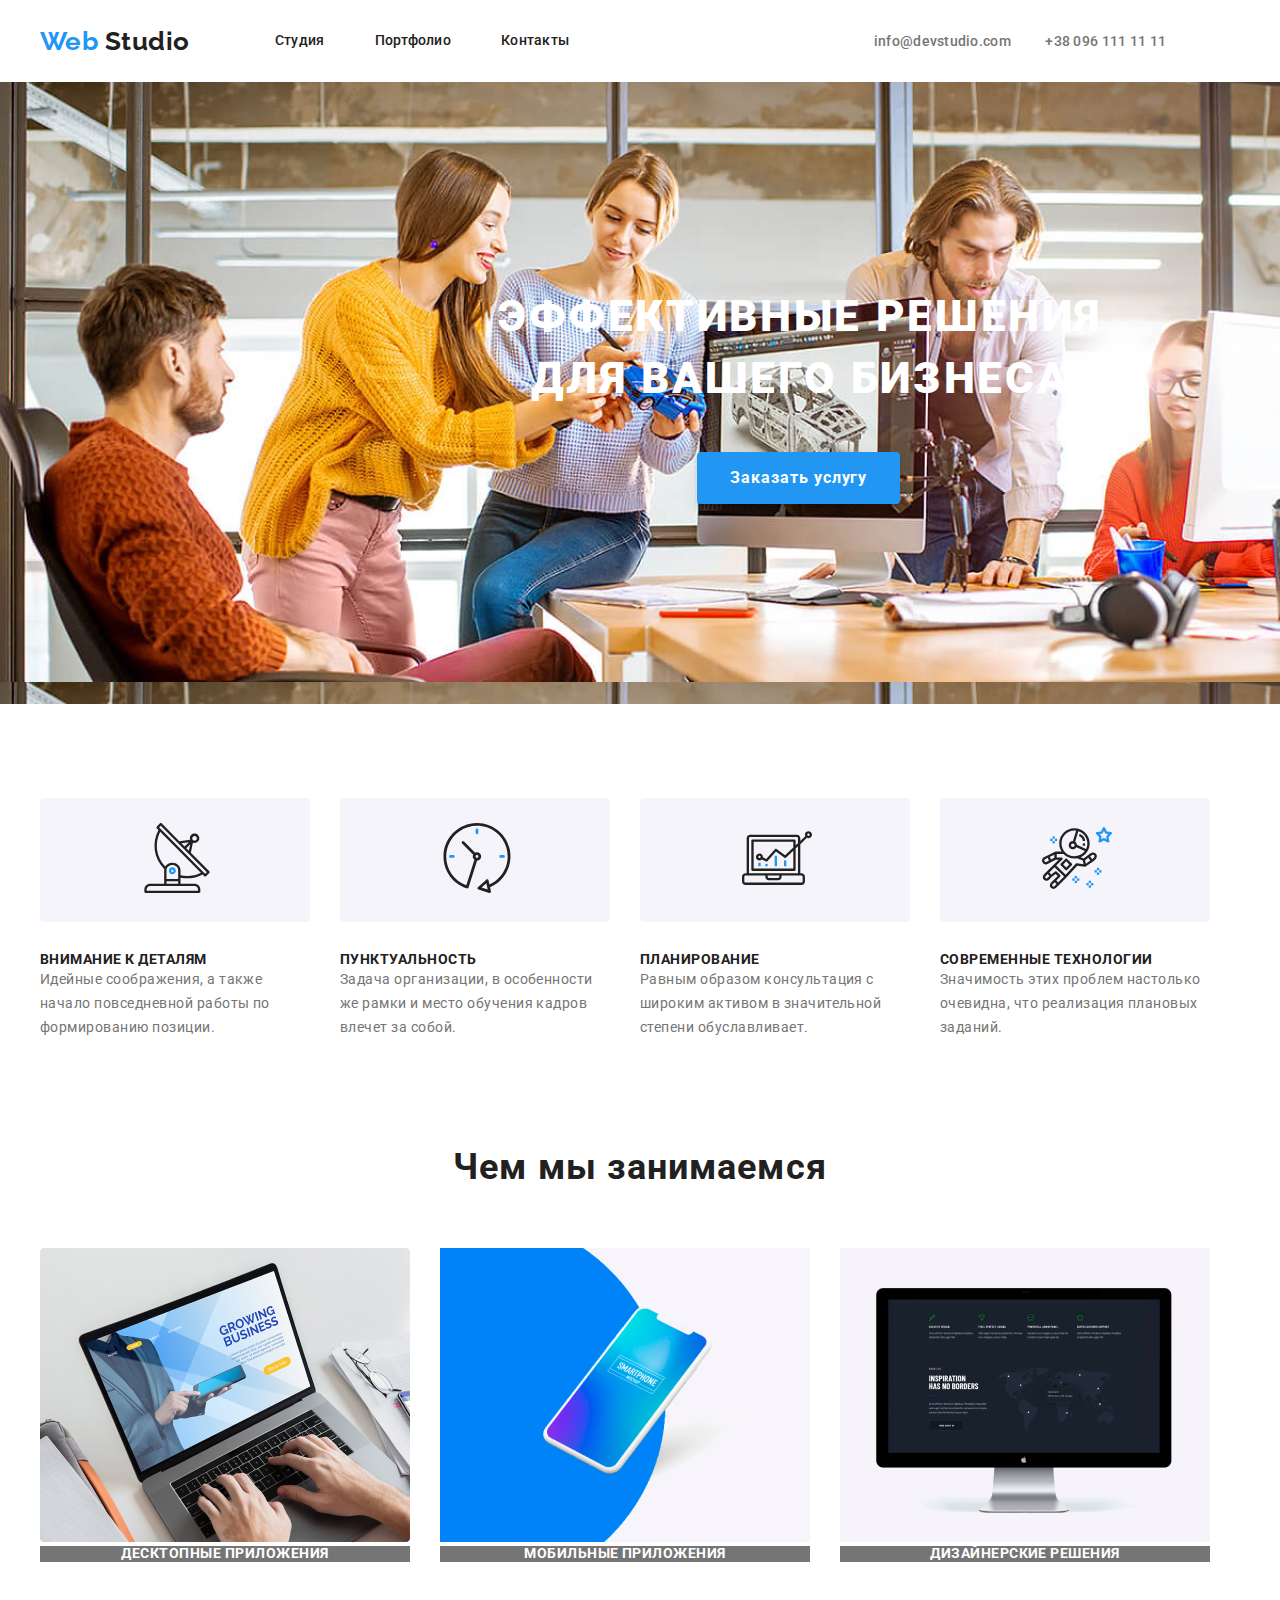
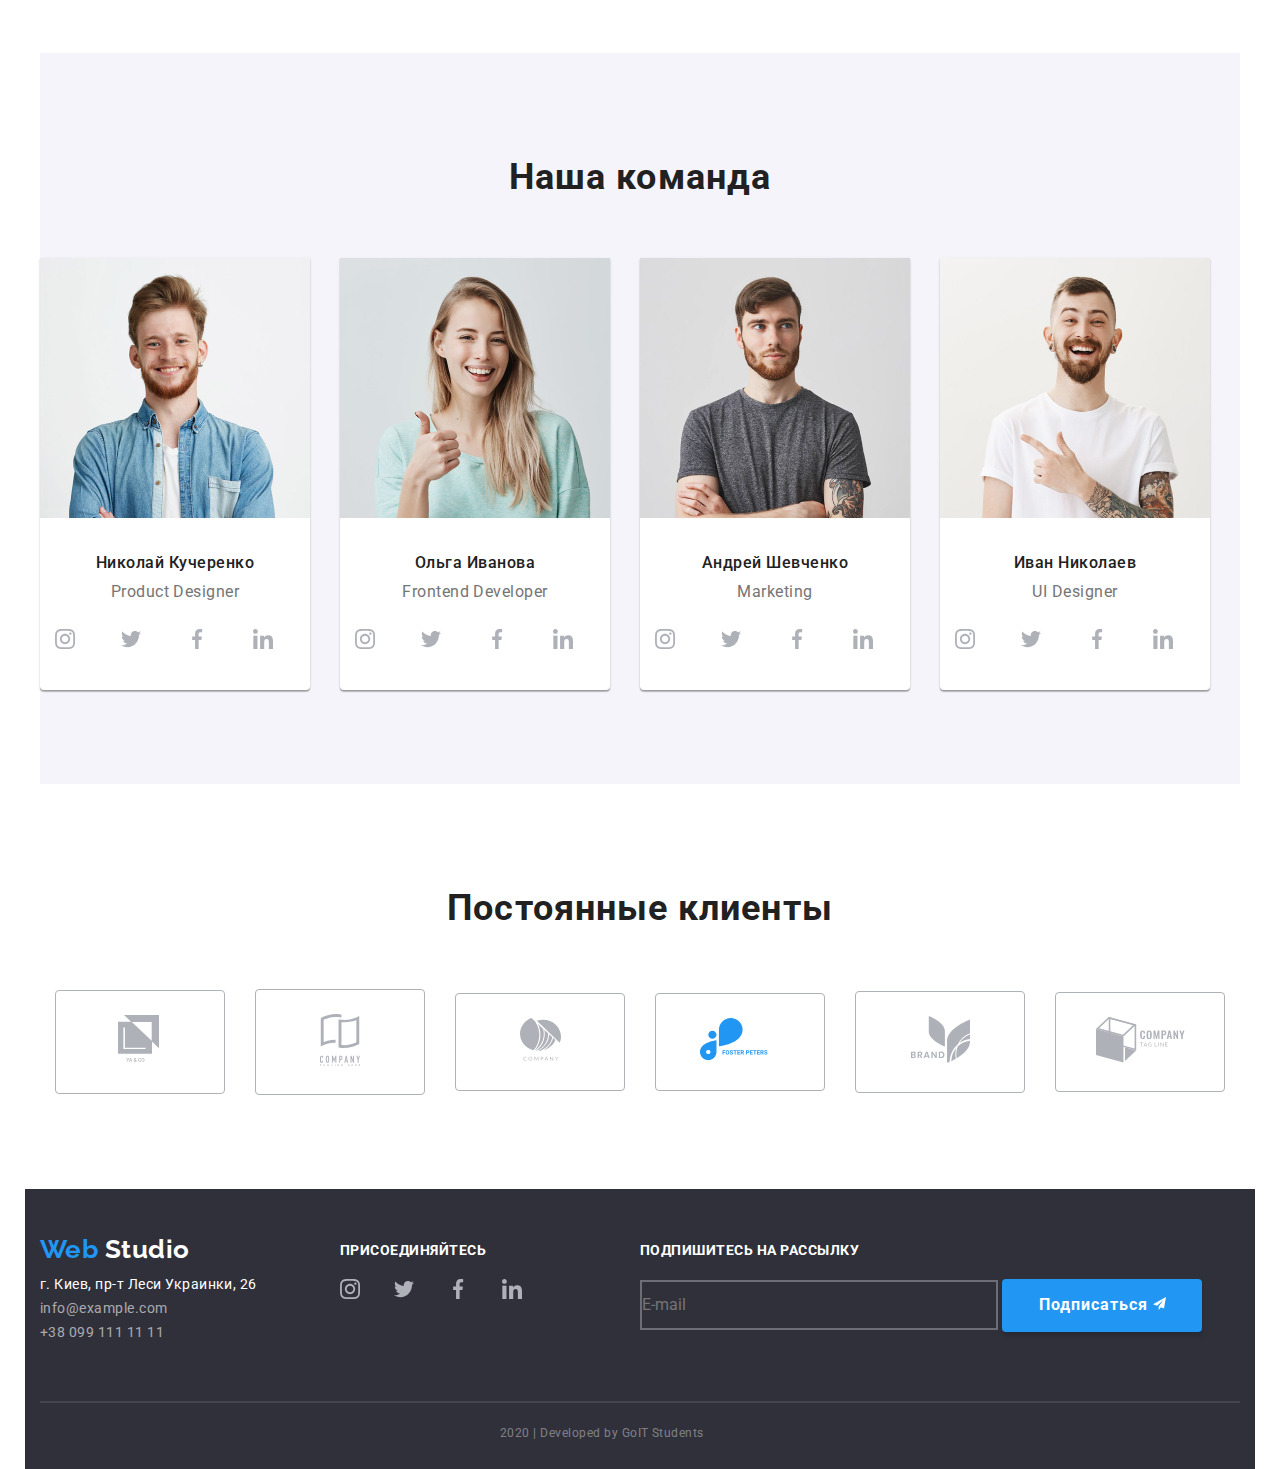
==== index.html @ 3d5de742 "Задає ширину та розміри блокам сторінки Портфоліо" ====
<!DOCTYPE html>
<html lang="en">
  <head>
    <meta charset="UTF-8" />
    <meta name="viewport" content="width=device-width, initial-scale=1.0" />
    <link
      href="https://fonts.googleapis.com/css2?family=Raleway:wght@700&family=Roboto:wght@400;500;700&display=swap"
      rel="stylesheet"
    />
    <link
      rel="stylesheet"
      href="https://cdnjs.cloudflare.com/ajax/libs/modern-normalize/0.6.0/modern-normalize.min.css"
    />
    <link rel="stylesheet" href="./css/style.css" />
    <title>Web Studio</title>
  </head>

  <body>
    <!-- header -->
    <header>
      <!-- nav-header -->
      <div class="container header-container">
        <nav class="header-nav">
          <!-- logo -->
          <a href="" class="logo"><span class="title">Web</span> Studio</a>

          <!-- nav-inner -->
          <ul class="nav-inner list-style">
            <li class="header-links">
              <a href="" class="header-link">Студия</a>
            </li>
            <li class="header-links">
              <a href="./portfolio.html" class="header-link">Портфолио</a>
            </li>
            <li class="header-links">
              <a href="" class="header-link">Контакты</a>
            </li>
          </ul>
        </nav>

        <!-- conntacts -->
        <span class="contacts-header">
          <a href="mailto:info@devstudio.com" class="contact-link"
            >info@devstudio.com</a
          >

          <a href="tel:380961111111" class="contact-link">+38 096 111 11 11</a>
        </span>
      </div>
    </header>

    <!-- main -->
    <main>
      <!-- hero section -->
      <section class="first-section">
        <div class="hero-section">
          <h1 class="hero-title">эффективные решения для вашего бизнеса</h1>
          <div class="hero-button">
            <a href="" class="button">Заказать услугу</a>
          </div>
        </div>
      </section>

      <!-- advantages-section -->
      <section class="container">
        <div class="advantages-box">
          <h2 class="primery-text-title specific-title">
            Invisible title section
          </h2>
          <ul class="list-style">
            <li class="block">
              <div class="advantages-img">
                <img src="images/advantages/antenna.svg" alt="antenna" />
              </div>
              <h3 class="advantages-title">Внимание к деталям</h3>
              <p class="advantages-text">
                Идейные соображения, а также начало повседневной работы по
                формированию позиции.
              </p>
            </li>

            <li class="block">
              <div class="advantages-img">
                <img src="images/advantages/clock.svg" alt="clock" />
              </div>
              <h3 class="advantages-title">Пунктуальность</h3>
              <p class="advantages-text">
                Задача организации, в особенности же рамки и место обучения
                кадров влечет за собой.
              </p>
            </li>

            <li class="block">
              <div class="advantages-img">
                <img src="images/advantages/diagram.svg" alt="diagram" />
              </div>
              <h3 class="advantages-title">Планирование</h3>
              <p class="advantages-text">
                Равным образом консультация с широким активом в значительной
                степени обуславливает.
              </p>
            </li>

            <li class="block">
              <div class="advantages-img">
                <img src="images/advantages/astronaut.svg" alt="astronaut" />
              </div>
              <h3 class="advantages-title">Современные технологии</h3>
              <p class="advantages-text">
                Значимость этих проблем настолько очевидна, что реализация
                плановых заданий.
              </p>
            </li>
          </ul>
        </div>
      </section>

      <!-- works section -->
      <section class="container">
        <div class="section-box">
          <h2 class="primery-text-title">Чем мы занимаемся</h2>
          <ul class="list-style works-block">
            <li class="work-box">
              <img src="images/works/box_1.jpg" alt="desktop applications" />
              <h3 class="works-title">Десктопные приложения</h3>
            </li>

            <li class="work-box">
              <img src="images/works/box_2.jpg" alt="mobile applications" />
              <h3 class="works-title">Мобильные приложения</h3>
            </li>

            <li class="work-box">
              <img src="images/works/box_3.jpg" alt="design solutions" />
              <h3 class="works-title">Дизайнерские решения</h3>
            </li>
          </ul>
        </div>
      </section>

      <!-- team section -->
      <section class="container">
        <div class="section-team">
          <h2 class="primery-text-title">Наша команда</h2>
          <ul class="list-style">
            <li class="person-box">
              <img src="images/team/photo_1.jpg" alt="photo_1" />
              <h3 class="team-title">Николай Кучеренко</h3>
              <p class="team-text">Product Designer</p>
              <ul class="list-style icon-box">
                <li class="logo-link">
                  <a href="">
                    <img
                      src="images/social_links/instagram.svg"
                      alt="instagram"
                    />
                  </a>
                </li>
                <li class="logo-link">
                  <a href="">
                    <img src="images/social_links/twitter.svg" alt="twitter" />
                  </a>
                </li>
                <li class="logo-link">
                  <a href="">
                    <img
                      src="images/social_links/facebook.svg"
                      alt="facebook"
                    />
                  </a>
                </li>
                <li class="logo-link">
                  <a href="">
                    <img
                      src="images/social_links/linkedin.svg"
                      alt="linkedin"
                    />
                  </a>
                </li>
              </ul>
            </li>
            <li class="person-box">
              <img src="images/team/photo_2.jpg" alt="photo_2" />
              <h3 class="team-title">Ольга Иванова</h3>
              <p class="team-text">Frontend Developer</p>
              <ul class="list-style icon-box">
                <li class="logo-link">
                  <a href="">
                    <img
                      src="images/social_links/instagram.svg"
                      alt="instagram"
                    />
                  </a>
                </li>
                <li class="logo-link">
                  <a href="">
                    <img src="images/social_links/twitter.svg" alt="twitter" />
                  </a>
                </li>
                <li class="logo-link">
                  <a href="">
                    <img
                      src="images/social_links/facebook.svg"
                      alt="facebook"
                    />
                  </a>
                </li>
                <li class="logo-link">
                  <a href="">
                    <img
                      src="images/social_links/linkedin.svg"
                      alt="linkedin"
                    />
                  </a>
                </li>
              </ul>
            </li>
            <li class="person-box">
              <img src="images/team/photo_3.jpg" alt="photo_3" />
              <h3 class="team-title">Андрей Шевченко</h3>
              <p class="team-text">Marketing</p>
              <ul class="list-style icon-box">
                <li class="logo-link">
                  <a href="">
                    <img
                      src="images/social_links/instagram.svg"
                      alt="instagram"
                    />
                  </a>
                </li>
                <li class="logo-link">
                  <a href="">
                    <img src="images/social_links/twitter.svg" alt="twitter" />
                  </a>
                </li>
                <li class="logo-link">
                  <a href="">
                    <img
                      src="images/social_links/facebook.svg"
                      alt="facebook"
                    />
                  </a>
                </li>
                <li class="logo-link">
                  <a href="">
                    <img
                      src="images/social_links/linkedin.svg"
                      alt="linkedin"
                    />
                  </a>
                </li>
              </ul>
            </li>
            <li class="person-box">
              <img src="images/team/photo_4.jpg" alt="photo_4" />
              <h3 class="team-title">Иван Николаев</h3>
              <p class="team-text">UI Designer</p>
              <ul class="list-style icon-box">
                <li class="logo-link">
                  <a href="">
                    <img
                      src="images/social_links/instagram.svg"
                      alt="instagram"
                    />
                  </a>
                </li>
                <li class="logo-link">
                  <a href="">
                    <img src="images/social_links/twitter.svg" alt="twitter" />
                  </a>
                </li>
                <li class="logo-link">
                  <a href="">
                    <img
                      src="images/social_links/facebook.svg"
                      alt="facebook"
                    />
                  </a>
                </li>
                <li class="logo-link">
                  <a href="">
                    <img
                      src="images/social_links/linkedin.svg"
                      alt="linkedin"
                    />
                  </a>
                </li>
              </ul>
            </li>
          </ul>
        </div>
      </section>

      <!-- customers section-->
      <section class="container">
        <div class="customers-box">
          <h2 class="primery-text-title">Постоянные клиенты</h2>
          <ul class="list-style content-center">
            <li class="company-box">
              <a href="" class="link-company">
                <img src="images/customers/logo1.svg" alt="logo_1" />
              </a>
            </li>
            <li class="company-box">
              <a href="" class="link-company">
                <img src="images/customers/logo2.svg" alt="logo_2" />
              </a>
            </li>
            <li class="company-box">
              <a href="" class="link-company">
                <img src="images/customers/logo3.svg" alt="logo_3" />
              </a>
            </li>
            <li class="company-box">
              <a href="" class="link-company">
                <img src="images/customers/logo4.svg" alt="logo_4" />
              </a>
            </li>
            <li class="company-box">
              <a href="" class="link-company">
                <img src="images/customers/logo5.svg" alt="logo_5" />
              </a>
            </li>
            <li class="company-box">
              <a href="" class="link-company">
                <img src="images/customers/logo6.svg" alt="logo_6" />
              </a>
            </li>
          </ul>
        </div>
      </section>
    </main>

    <!-- footer -->
    <footer class="footer-block container">
      <div class="main-footer-block">
        
      <div class="contacts-footer-block">
      <h4 class="footer-logo"><span class="title">Web</span> Studio</h4>
      <address class="footer-address">
        <span>г. Киев, пр-т Леси Украинки, 26</span><br />
        <a href="" class="footer-contacts">info@example.com</a></br>
        <a href="" class="footer-contacts">+38 099 111 11 11</a>
      </address>
    </div>
    
      <div class="logo-block">
      <h3 class="footer-title">присоединяйтесь</h3>
      <ul class="list-style logo-box-footer">
        <li class="footer-links">
          <a href="" class="footer-link">
            <img src="images/social_links/instagram.svg" alt="instagram" />
          </a>
        </li>
        <li class="footer-links">
          <a href="" class="footer-link">
            <img src="images/social_links/twitter.svg" alt="twitter" />
          </a>
        </li>
        <li class="footer-links">
          <a href="" class="footer-link">
            <img src="images/social_links/facebook.svg" alt="facebook" />
          </a>
        </li>
        <li class="footer-links">
          <a href="" class="footer-link">
            <img src="images/social_links/linkedin.svg" alt="linkedin" />
          </a>
        </li>
      </ul>
      </div>

      <form class="form-page">
        <h3 class="footer-title">Подпишитесь на рассылку</h3>
        <input
          type="text"
          placeholder="E-mail"
          name="email"
          required
          class="subscription footer-block"
        />
        <a href="" class="button"
          >Подписаться
          <img
            src="./images/subscription-logo.svg"
            alt="logo"
            class="logo-img"
          />
        </a>
      </form>
      </div>
      
      <hr class="footer-line" />

      <span class="contacts-down">2020 | Developed by GoIT Students</span>
    </footer>
  </body>
</html>
---- css/style.css ----
*,
*::before *::after {
  box-sizing: inherit;
  margin: 0;
  padding: 0;
}

:root {
  --primery-text-color: #757575;
  --secondary-text-color: #212121;
  --third-text-color: #ffffff;
  --accent-text-color: #2196f3;
  --primery-footer-text-color: rgba(255, 255, 255, 0.6);
}
a {
  text-decoration: none;
}

h1,
h2,
h3,
h4,
h5 {
  padding: 0;
  margin: 0;
}
p {
  margin: 0;
  padding: 0;
}

.list-style {
  list-style-type: none;
  display: flex;
  margin: 0;
  padding: 0;
}
.content-center {
  justify-content: center;
  text-align: center;
  align-items: center;
}

.primery-text-title {
  margin: 0;
  color: var(--secondary-text-color);
  font-style: normal;
  font-weight: 700;
  font-size: 36px;
  line-height: 1.7;
  text-align: center;
  letter-spacing: 0.03em;
  margin-bottom: 50px;
}

.specific-title {
  display: none;
}
body {
  font-family: "Roboto", sans-serif;
  letter-spacing: 0.03em;
}

/* .main-container {
  width: 1600px;
  background-color: aquamarine;
} */

.container {
  /* background-color: yellow; */
  width: 1230px;
  margin-left: auto;
  margin-right: auto;
  padding-left: 15px;
  padding-right: 15px;
}

.header-container {
  display: flex;
  align-items: center;
}

.header-nav {
  display: flex;
  /* border: 1px solid #ececec; */
  /* background-color: bisque; */
}

/* header */
/* nav-header */
/* logo */

.logo {
  padding-top: 25px;
  padding-bottom: 25px;
  margin-right: 85px;
  color: var(--secondary-text-color);
  font-family: "Raleway", sans-serif;
  font-weight: 700;
  font-size: 26px;
  line-height: 1.2;
}

.logo .title {
  color: var(--accent-text-color);
}

/* nav-inner */
.nav-inner {
  width: 294px;
  padding-top: 32px;
  padding-bottom: 32px;
  margin-right: 305px;
  font-weight: 500;
  font-size: 14px;
  line-height: 1.14;
  letter-spacing: 0.02em;
}
.nav-inner .header-link {
  color: var(--secondary-text-color);
}

.header-links {
  margin-right: 50px;
}
.header-links:last-child {
  margin-right: 0;
}

.nav-inner .header-link:hover,
.nav-inner .header-link:focus {
  color: var(--accent-text-color);
}

/* conntacs */

.contacts-header {
  display: inline-block;
  padding-top: 32px;
  padding-bottom: 32px;
}

.contact-link {
  margin-right: 30px;
  color: var(--primery-text-color);
  font-weight: 500;
  font-size: 14px;
  line-height: 1.14;
  letter-spacing: 0.02em;
}
.contact-link:hover,
.contact-link:focus {
  color: var(--accent-text-color);
}

/* hero section */
.first-section {
  background-image: url(../images/background.jpg);
  width: 1600px;
  margin-left: auto;
  margin-right: auto;
}
.hero-section {
  width: 646px;
  margin-left: auto;
  margin-right: auto;
}
.hero-title {
  color: var(--third-text-color);
  font-weight: 900;
  font-size: 44px;
  text-align: center;
  line-height: 1.4;
  letter-spacing: 0.06em;
  text-transform: uppercase;
  padding-top: 204px;
  margin-bottom: 42px;
  margin-top: 0;
}
.hero-button {
  padding-left: 220px;
  padding-bottom: 200px;
}

.block {
  margin-right: 30px;
  width: 270px;
}
.block:last-child {
  margin-right: 0;
}

.advantages-img {
  padding: 25px 102px;
  margin-bottom: 30px;
  background-color: #f5f4fa;
  border-radius: 4px;
}
.advantages-img:hover,
.advantages-img:focus {
  background-color: var(--accent-text-color);
}
.advantages-title {
  color: var(--secondary-text-color);
  font-weight: 700;
  font-size: 14px;
  line-height: 1.14;
  text-transform: uppercase;
}

.advantages-text {
  color: var(--primery-text-color);
  font-weight: 400;
  font-size: 14px;
  line-height: 1.7;
}

/* works section */

.works-blok {
  margin: 0;
  padding: 0;
}
.work-box {
  margin-right: 30px;
  width: 370px;
}
.work-box:last-child {
  margin-right: 0;
  width: 370px;
}

.works-title {
  background-color: var(--primery-text-color);
  color: var(--third-text-color);
  font-weight: 700;
  font-size: 14px;
  line-height: 1.14;
  text-transform: uppercase;
}

/* team section */

.person-box {
  margin-right: 30px;
  text-align: center;
  width: 270px;
  background-color: #ffffff;
  box-shadow: 0px 2px 1px rgba(0, 0, 0, 0.2), 0px 1px 1px rgba(0, 0, 0, 0.14),
    0px 1px 3px rgba(0, 0, 0, 0.12);
  border-radius: 0px 0px 4px 4px;
}
.person-box:last-child {
  margin-right: 0px;
}

.logo-link {
  padding: 12px;
  margin-right: 22px;
}
.team-title {
  margin-top: 30px;
  margin-bottom: 10px;
  color: var(--secondary-text-color);
  font-weight: 500;
  font-size: 16px;
  line-height: 1.2;
}
.icon-box {
  min-width: 206px;
  justify-content: center;
  padding-bottom: 24px;
  /* padding-right: 32px;
  padding-left: 32px; */
}

.team-text {
  margin-bottom: 16px;
  color: var(--primery-text-color);
  font-weight: 400;
  font-size: 16px;
  line-height: 1.2;
}
/* customers section */
.company-box {
  margin-right: 30px;
}
.company-box:last-child {
  margin-right: 0;
}

.link-company {
  display: inline-block;
  padding-top: 24px;
  padding-bottom: 24px;
  min-width: 170px;
  border: 1px solid #afb1b8;
  border-radius: 4px;
}
.link-company:hover,
.link-company:focus {
  border: 1px solid var(--accent-text-color);
}
/* filter-nav*/

.filters {
}

.link-filter {
  color: black;
  background-color: #f5f4fa;
  border: 0px;
  font-weight: 500;
  font-size: 16px;
  line-height: 1.6;
}

.link-filter:hover,
.link-filter:focus {
  color: var(--third-text-color);
  background-color: #2196f3;
}

/* portfolio */

.portfolio-page {
}
.portfolio-title {
  color: var(--secondary-text-color);
  font-weight: 700;
  font-size: 18px;
  line-height: 2;
  letter-spacing: 0.06em;
}
.filtr-title {
  color: var(--primery-text-color);
  font-weight: 400;
  font-size: 16px;
  line-height: 1.9;
}

.portfolio-text {
  color: var(--third-text-color);
  font-weight: 400;
  font-size: 18px;
  line-height: 1.55;
}

/* footer */
.footer-block {
  background-color: #2f303a;
}

/*footer-logo */
.footer-logo {
  color: var(--third-text-color);
  font-family: "Raleway", sans-serif;
  font-weight: 700;
  font-size: 26px;
  line-height: 1.2;
  margin-bottom: 8px;
}

/* footer contacts */
.footer-logo .title {
  color: var(--accent-text-color);
  margin: 0;
}
.contacts-footer-block {
  width: 231px;
  display: inline-block;
  padding-top: 45px;
  padding-bottom: 28px;
  margin-right: 69px;
}

.footer-address {
  color: var(--third-text-color);
  font-weight: 400;
  font-size: 14px;
  line-height: 1.7;
  font-style: normal;
}
.footer-contacts {
  color: rgba(255, 255, 255, 0.6);
  margin-top: 9px;
}

.footer-contacts:hover {
  color: var(--accent-text-color);
}

.footer-title {
  margin-bottom: 20px;
  color: var(--third-text-color);
  font-weight: 700;
  font-size: 14px;
  line-height: 1.14;
  text-transform: uppercase;
}

.logo-block {
  min-width: 206px;
  padding-top: 54px;
  margin-right: 94px;
}
.logo-box-footer {
}
.footer-links {
  margin-right: 34px;
}
.footer-links:last-child {
  margin-right: 0;
}

.form-page {
  min-width: 570px;
  padding-top: 54px;
}
/* subscription */
.button {
  color: var(--third-text-color);
  background-color: var(--accent-text-color);
  box-shadow: 0px 4px 4px rgba(0, 0, 0, 0.15);
  border: 1px solid transparent;
  font-family: inherit;
  font-weight: 700;
  font-size: 16px;
  line-height: 1.9;
  align-items: center;
  text-align: center;
  letter-spacing: 0.06em;
  display: inline-block;
  padding: 10px 32px;
  border-radius: 4px;
  min-width: 200px;
}
.logo-img {
  width: 13px;
}
.footer-block .subscription {
  min-width: 358px;
  height: 50px;
  color: rgba(255, 255, 255, 0.6);
  border: 2px solid rgba(255, 255, 255, 0.3);
  font-weight: 400;
  font-size: 16px;
  line-height: 1.9;
  padding: 0;
}

.main-footer-block {
  margin-bottom: 28px;
  display: flex;
  padding: 0;
}
/* page down */

.footer-line {
  border: 1px solid rgba(255, 255, 255, 0.1);
  height: 0;
  margin-bottom: 18px;
  padding: 0;
}

.contacts-down {
  min-width: 310px;
  display: inline-block;
  margin-left: 460px;
  margin-bottom: 24px;
  color: rgba(255, 255, 255, 0.4);
  font-weight: 400;
  font-size: 12px;
  line-height: 2;
}

.section-team {
  background-color: #f5f4fa;
  padding-top: 94px;
  padding-bottom: 94px;
  margin: 0;
}
.customers-box {
  min-width: 1170;
  /* background-color: lawngreen; */
  padding-bottom: 94px;
  padding-top: 94px;
}
.advantages-box {
  /* background-color: salmon; */
  padding-top: 94px;
}

.section-box {
  padding-top: 97px;
  padding-bottom: 91px;
  /* background-color: indigo; */
  text-align: center;
}
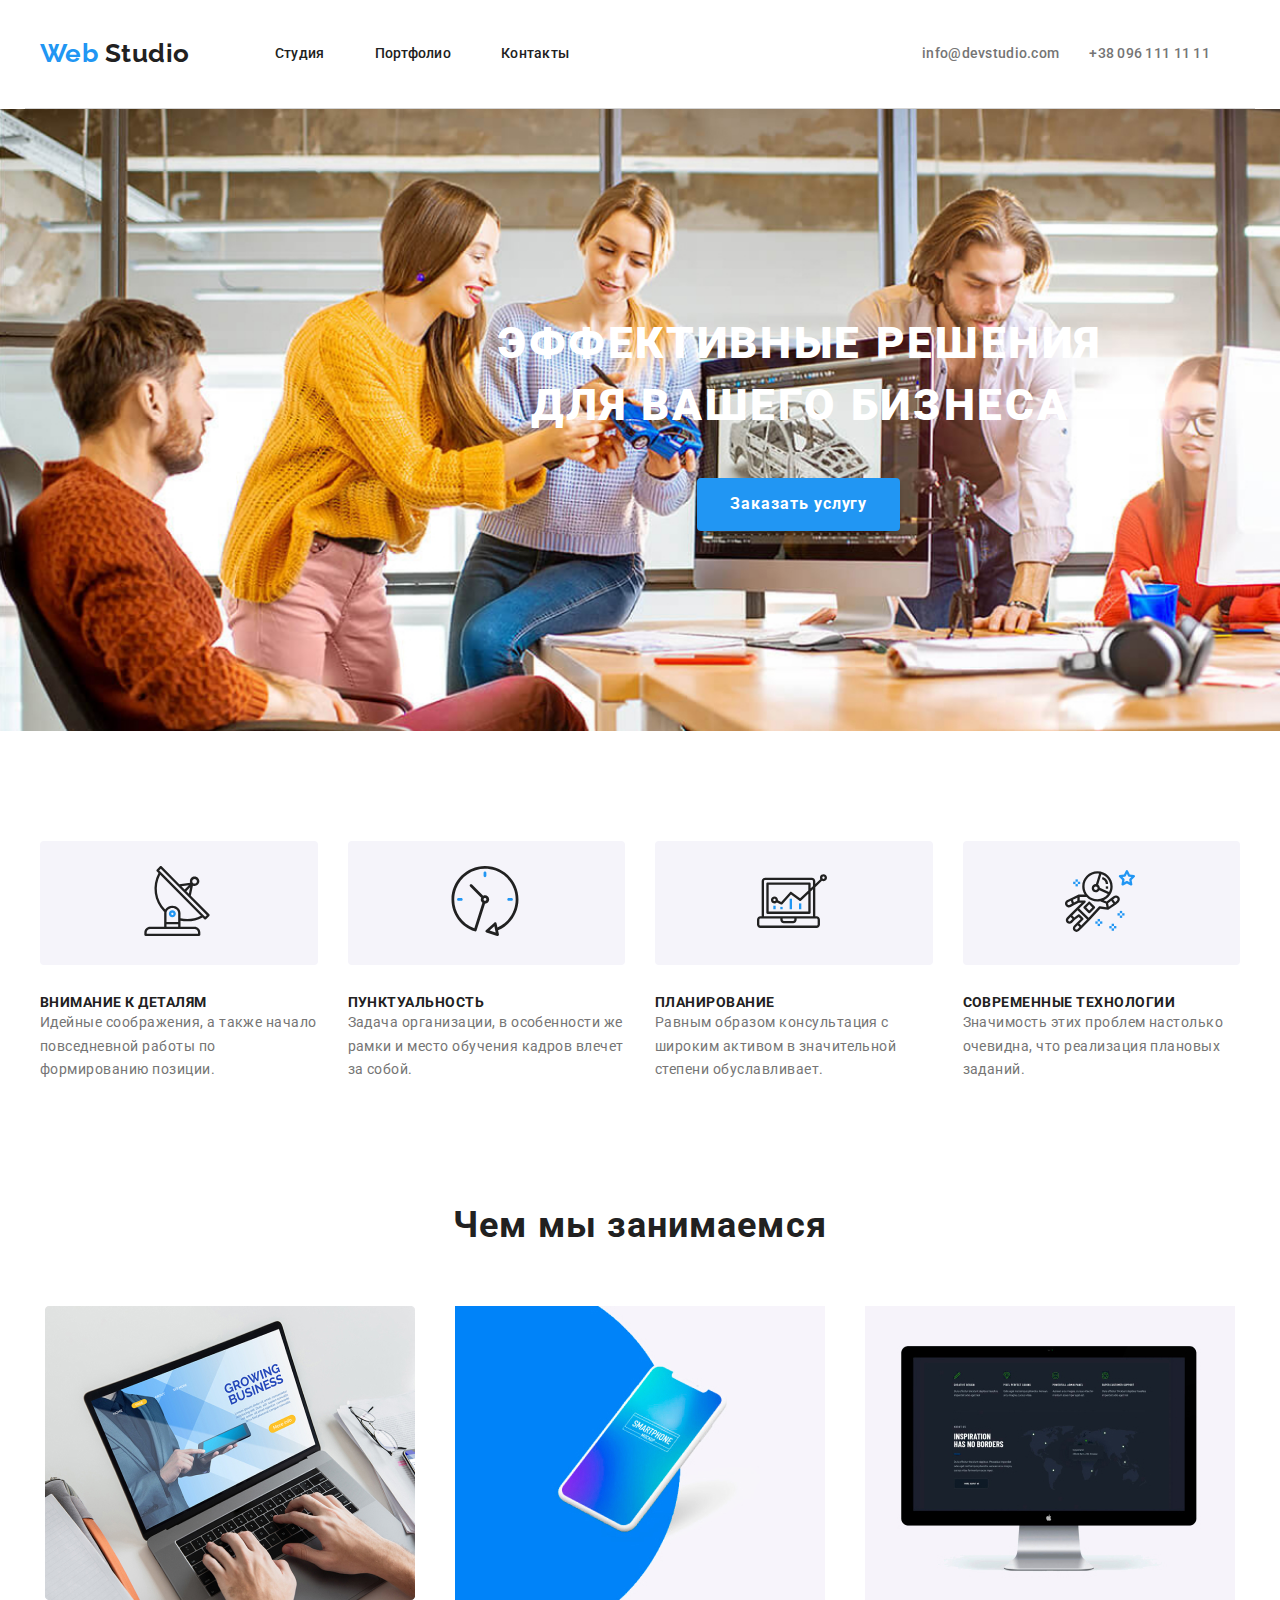
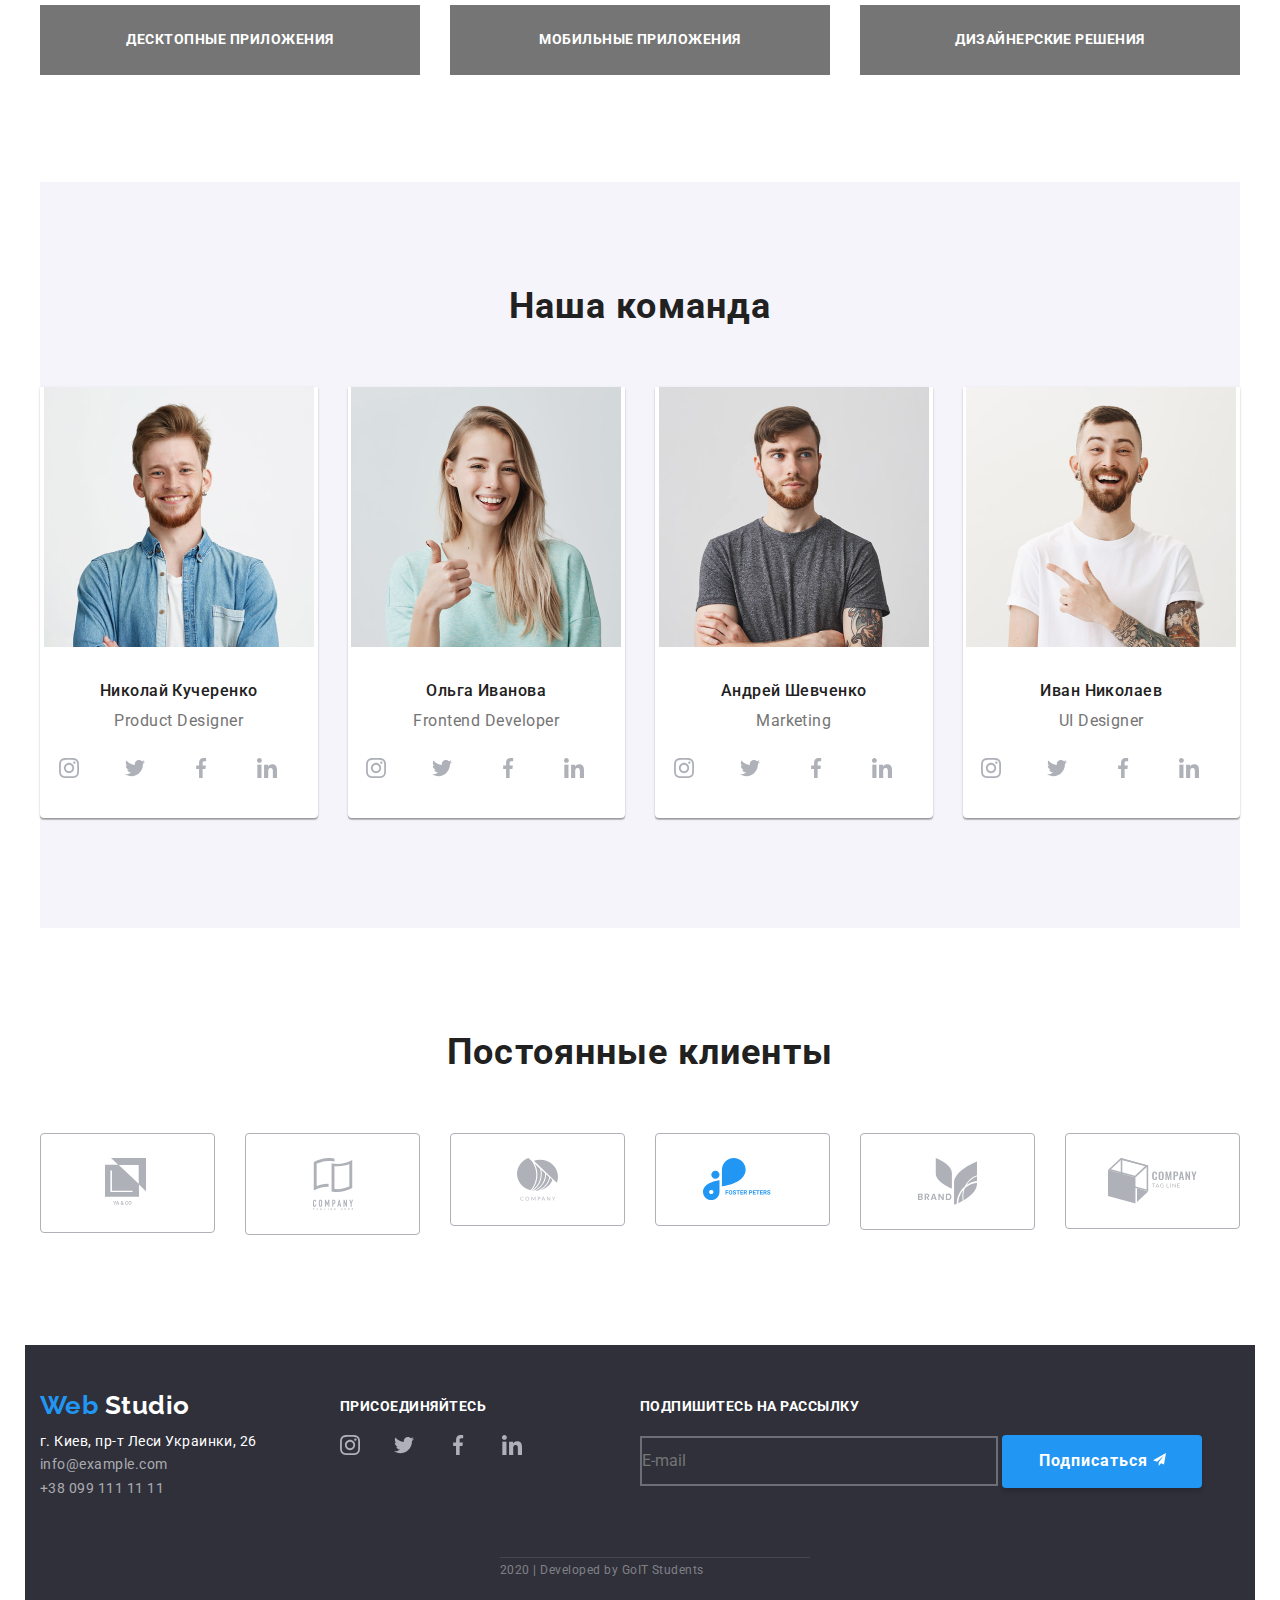
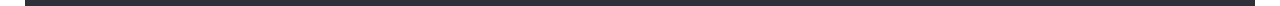
==== commit 10fa4bc3: "Працює над ДЗ-3" ====
--- a/index.html
+++ b/index.html
@@ -298,32 +298,32 @@
           <ul class="list-style content-center">
             <li class="company-box">
               <a href="" class="link-company">
-                <img src="images/customers/logo1.svg" alt="logo_1" />
-              </a>
-            </li>
-            <li class="company-box">
-              <a href="" class="link-company">
-                <img src="images/customers/logo2.svg" alt="logo_2" />
-              </a>
-            </li>
-            <li class="company-box">
-              <a href="" class="link-company">
-                <img src="images/customers/logo3.svg" alt="logo_3" />
-              </a>
-            </li>
-            <li class="company-box">
-              <a href="" class="link-company">
-                <img src="images/customers/logo4.svg" alt="logo_4" />
-              </a>
-            </li>
-            <li class="company-box">
-              <a href="" class="link-company">
-                <img src="images/customers/logo5.svg" alt="logo_5" />
-              </a>
-            </li>
-            <li class="company-box">
-              <a href="" class="link-company">
-                <img src="images/customers/logo6.svg" alt="logo_6" />
+                <img src="images/customers/logo1.svg" alt="logo_1" class="company-logo"/>
+              </a>
+            </li>
+            <li class="company-box">
+              <a href="" class="link-company">
+                <img src="images/customers/logo2.svg" alt="logo_2"  class="company-logo" />
+              </a>
+            </li>
+            <li class="company-box">
+              <a href="" class="link-company">
+                <img src="images/customers/logo3.svg" alt="logo_3"  class="company-logo" />
+              </a>
+            </li>
+            <li class="company-box">
+              <a href="" class="link-company">
+                <img src="images/customers/logo4.svg" alt="logo_4"  class="company-logo"/>
+              </a>
+            </li>
+            <li class="company-box">
+              <a href="" class="link-company">
+                <img src="images/customers/logo5.svg" alt="logo_5"  class="company-logo"/>
+              </a>
+            </li>
+            <li class="company-box">
+              <a href="" class="link-company">
+                <img src="images/customers/logo6.svg" alt="logo_6"  class="company-logo"/>
               </a>
             </li>
           </ul>
@@ -389,8 +389,6 @@
         </a>
       </form>
       </div>
-      
-      <hr class="footer-line" />
 
       <span class="contacts-down">2020 | Developed by GoIT Students</span>
     </footer>
--- a/css/style.css
+++ b/css/style.css
@@ -1,3 +1,7 @@
+html {
+  box-sizing: border-box;
+}
+
 *,
 *::before *::after {
   box-sizing: inherit;
@@ -20,29 +24,28 @@
 h2,
 h3,
 h4,
-h5 {
+h5,
+p {
   padding: 0;
   margin: 0;
 }
-p {
-  margin: 0;
+
+.list-style {
+  display: flex;
   padding: 0;
-}
-
-.list-style {
   list-style-type: none;
-  display: flex;
-  margin: 0;
-  padding: 0;
-}
-.content-center {
-  justify-content: center;
-  text-align: center;
-  align-items: center;
+}
+
+.company-logo {
+  display: block;
+  margin-left: auto;
+  margin-right: auto;
 }
 
 .primery-text-title {
   margin: 0;
+  margin-bottom: 50px;
+
   color: var(--secondary-text-color);
   font-style: normal;
   font-weight: 700;
@@ -50,12 +53,14 @@
   line-height: 1.7;
   text-align: center;
   letter-spacing: 0.03em;
-  margin-bottom: 50px;
 }
 
 .specific-title {
+  margin-top: 0;
+  margin-bottom: 0;
   display: none;
 }
+
 body {
   font-family: "Roboto", sans-serif;
   letter-spacing: 0.03em;
@@ -78,10 +83,12 @@
 .header-container {
   display: flex;
   align-items: center;
+  border-bottom: 1px solid rgba(117, 117, 117, 0.3);
 }
 
 .header-nav {
   display: flex;
+  align-items: center;
   /* border: 1px solid #ececec; */
   /* background-color: bisque; */
 }
@@ -94,6 +101,7 @@
   padding-top: 25px;
   padding-bottom: 25px;
   margin-right: 85px;
+
   color: var(--secondary-text-color);
   font-family: "Raleway", sans-serif;
   font-weight: 700;
@@ -107,10 +115,11 @@
 
 /* nav-inner */
 .nav-inner {
-  width: 294px;
+  display: flex;
+  /* width: 294px; */
   padding-top: 32px;
   padding-bottom: 32px;
-  margin-right: 305px;
+
   font-weight: 500;
   font-size: 14px;
   line-height: 1.14;
@@ -118,13 +127,12 @@
 }
 .nav-inner .header-link {
   color: var(--secondary-text-color);
-}
-
-.header-links {
-  margin-right: 50px;
-}
-.header-links:last-child {
-  margin-right: 0;
+  /* display: block;
+  padding: 5px; */
+}
+
+.header-links + .header-links {
+  margin-left: 50px;
 }
 
 .nav-inner .header-link:hover,
@@ -135,9 +143,10 @@
 /* conntacs */
 
 .contacts-header {
-  display: inline-block;
+  display: flex;
   padding-top: 32px;
   padding-bottom: 32px;
+  margin-left: auto;
 }
 
 .contact-link {
@@ -155,17 +164,27 @@
 
 /* hero section */
 .first-section {
-  background-image: url(../images/background.jpg);
   width: 1600px;
   margin-left: auto;
   margin-right: auto;
-}
+
+  background-image: url(../images/background.jpg);
+  background-size: cover;
+  background-position: center;
+  background-color: rgba(47, 48, 58, 0.8);
+}
+
 .hero-section {
   width: 646px;
   margin-left: auto;
   margin-right: auto;
 }
+
 .hero-title {
+  padding-top: 204px;
+  margin-bottom: 42px;
+  margin-top: 0;
+
   color: var(--third-text-color);
   font-weight: 900;
   font-size: 44px;
@@ -173,19 +192,18 @@
   line-height: 1.4;
   letter-spacing: 0.06em;
   text-transform: uppercase;
-  padding-top: 204px;
-  margin-bottom: 42px;
-  margin-top: 0;
-}
+}
+
 .hero-button {
   padding-left: 220px;
   padding-bottom: 200px;
 }
 
 .block {
+  width: 280px;
   margin-right: 30px;
-  width: 270px;
-}
+}
+
 .block:last-child {
   margin-right: 0;
 }
@@ -196,10 +214,12 @@
   background-color: #f5f4fa;
   border-radius: 4px;
 }
+
 .advantages-img:hover,
 .advantages-img:focus {
   background-color: var(--accent-text-color);
 }
+
 .advantages-title {
   color: var(--secondary-text-color);
   font-weight: 700;
@@ -221,21 +241,26 @@
   margin: 0;
   padding: 0;
 }
+
 .work-box {
   margin-right: 30px;
-  width: 370px;
-}
+  width: 380px;
+}
+
 .work-box:last-child {
   margin-right: 0;
-  width: 370px;
 }
 
 .works-title {
+  min-width: 370px;
+  padding: 27px 82px;
+
   background-color: var(--primery-text-color);
   color: var(--third-text-color);
   font-weight: 700;
   font-size: 14px;
   line-height: 1.14;
+  text-align: center;
   text-transform: uppercase;
 }
 
@@ -244,12 +269,13 @@
 .person-box {
   margin-right: 30px;
   text-align: center;
-  width: 270px;
+  width: 280px;
   background-color: #ffffff;
   box-shadow: 0px 2px 1px rgba(0, 0, 0, 0.2), 0px 1px 1px rgba(0, 0, 0, 0.14),
     0px 1px 3px rgba(0, 0, 0, 0.12);
   border-radius: 0px 0px 4px 4px;
 }
+
 .person-box:last-child {
   margin-right: 0px;
 }
@@ -258,14 +284,17 @@
   padding: 12px;
   margin-right: 22px;
 }
+
 .team-title {
   margin-top: 30px;
   margin-bottom: 10px;
+
   color: var(--secondary-text-color);
   font-weight: 500;
   font-size: 16px;
   line-height: 1.2;
 }
+
 .icon-box {
   min-width: 206px;
   justify-content: center;
@@ -281,22 +310,21 @@
   font-size: 16px;
   line-height: 1.2;
 }
+
 /* customers section */
-.company-box {
+.company-box:not(:last-child) {
   margin-right: 30px;
 }
-.company-box:last-child {
-  margin-right: 0;
-}
 
 .link-company {
-  display: inline-block;
+  display: block;
   padding-top: 24px;
   padding-bottom: 24px;
-  min-width: 170px;
+  width: 175px;
   border: 1px solid #afb1b8;
   border-radius: 4px;
 }
+
 .link-company:hover,
 .link-company:focus {
   border: 1px solid var(--accent-text-color);
@@ -306,25 +334,43 @@
 .filters {
 }
 
-.link-filter {
+.button-filter {
+  padding: 6px 22px;
   color: black;
   background-color: #f5f4fa;
   border: 0px;
   font-weight: 500;
   font-size: 16px;
   line-height: 1.6;
-}
-
-.link-filter:hover,
-.link-filter:focus {
+  text-align: center;
+  border-radius: 4px;
+}
+
+.button-filter:hover,
+.button-filter:focus {
   color: var(--third-text-color);
   background-color: #2196f3;
 }
 
+.button-list {
+  display: block;
+}
+
+.button-list:not(:last-child) {
+  margin-right: 8px;
+}
+
 /* portfolio */
-
-.portfolio-page {
-}
+.filtr {
+  display: flex;
+  /* align-items: flex-start; */
+  justify-content: center;
+  margin-top: 93px;
+  margin-bottom: 34px;
+  background-color: deeppink;
+  padding-bottom: 16px;
+}
+
 .portfolio-title {
   color: var(--secondary-text-color);
   font-weight: 700;
@@ -332,11 +378,34 @@
   line-height: 2;
   letter-spacing: 0.06em;
 }
+
 .filtr-title {
   color: var(--primery-text-color);
   font-weight: 400;
   font-size: 16px;
   line-height: 1.9;
+}
+
+.portfolio-pages {
+  background-color: yellow;
+  flex-wrap: wrap;
+  margin-top: 0;
+
+  /* flex-wrap: wrap; */
+  /* justify-content: space-around; */
+}
+.page {
+  margin-right: 30px;
+  background-color: salmon;
+  width: 380px;
+}
+
+.page:nth-child(3n) {
+  margin-right: 0;
+}
+
+.page-img {
+  width: 380px;
 }
 
 .portfolio-text {
@@ -364,8 +433,8 @@
 /* footer contacts */
 .footer-logo .title {
   color: var(--accent-text-color);
-  margin: 0;
-}
+}
+
 .contacts-footer-block {
   width: 231px;
   display: inline-block;
@@ -381,6 +450,7 @@
   line-height: 1.7;
   font-style: normal;
 }
+
 .footer-contacts {
   color: rgba(255, 255, 255, 0.6);
   margin-top: 9px;
@@ -404,40 +474,40 @@
   padding-top: 54px;
   margin-right: 94px;
 }
-.logo-box-footer {
-}
-.footer-links {
-  margin-right: 34px;
-}
-.footer-links:last-child {
-  margin-right: 0;
+
+.footer-links + .footer-links {
+  margin-left: 34px;
 }
 
 .form-page {
   min-width: 570px;
   padding-top: 54px;
 }
+
 /* subscription */
 .button {
-  color: var(--third-text-color);
-  background-color: var(--accent-text-color);
-  box-shadow: 0px 4px 4px rgba(0, 0, 0, 0.15);
-  border: 1px solid transparent;
-  font-family: inherit;
-  font-weight: 700;
-  font-size: 16px;
-  line-height: 1.9;
-  align-items: center;
-  text-align: center;
-  letter-spacing: 0.06em;
   display: inline-block;
   padding: 10px 32px;
   border-radius: 4px;
   min-width: 200px;
+
+  color: var(--third-text-color);
+  background-color: var(--accent-text-color);
+  box-shadow: 0px 4px 4px rgba(0, 0, 0, 0.15);
+  border: 1px solid transparent;
+
+  font-family: inherit;
+  font-weight: 700;
+  font-size: 16px;
+  line-height: 1.9;
+  align-items: center;
+  text-align: center;
+  letter-spacing: 0.06em;
 }
 .logo-img {
   width: 13px;
 }
+
 .footer-block .subscription {
   min-width: 358px;
   height: 50px;
@@ -456,18 +526,12 @@
 }
 /* page down */
 
-.footer-line {
-  border: 1px solid rgba(255, 255, 255, 0.1);
-  height: 0;
-  margin-bottom: 18px;
-  padding: 0;
-}
-
 .contacts-down {
   min-width: 310px;
   display: inline-block;
   margin-left: 460px;
   margin-bottom: 24px;
+  border-top: 1px solid rgba(255, 255, 255, 0.1);
   color: rgba(255, 255, 255, 0.4);
   font-weight: 400;
   font-size: 12px;
@@ -478,10 +542,9 @@
   background-color: #f5f4fa;
   padding-top: 94px;
   padding-bottom: 94px;
-  margin: 0;
 }
 .customers-box {
-  min-width: 1170;
+  width: 1170;
   /* background-color: lawngreen; */
   padding-bottom: 94px;
   padding-top: 94px;
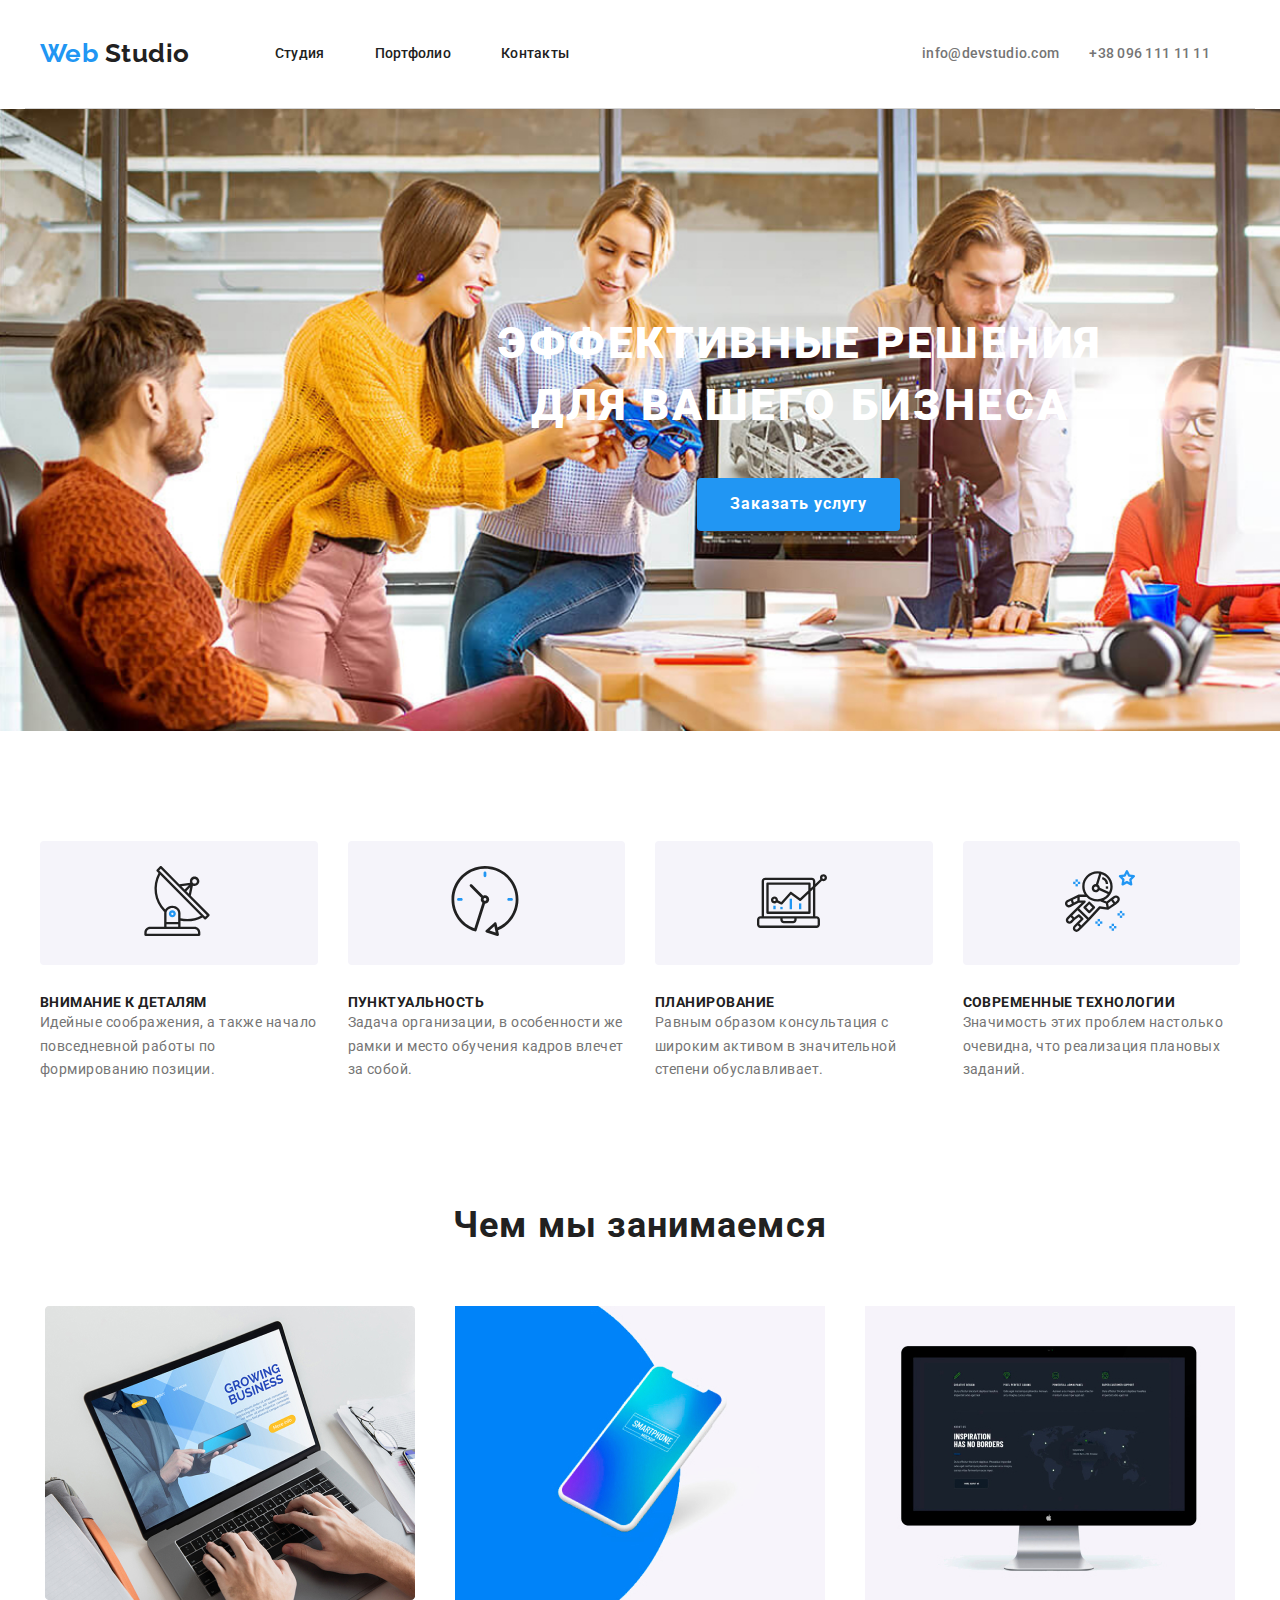
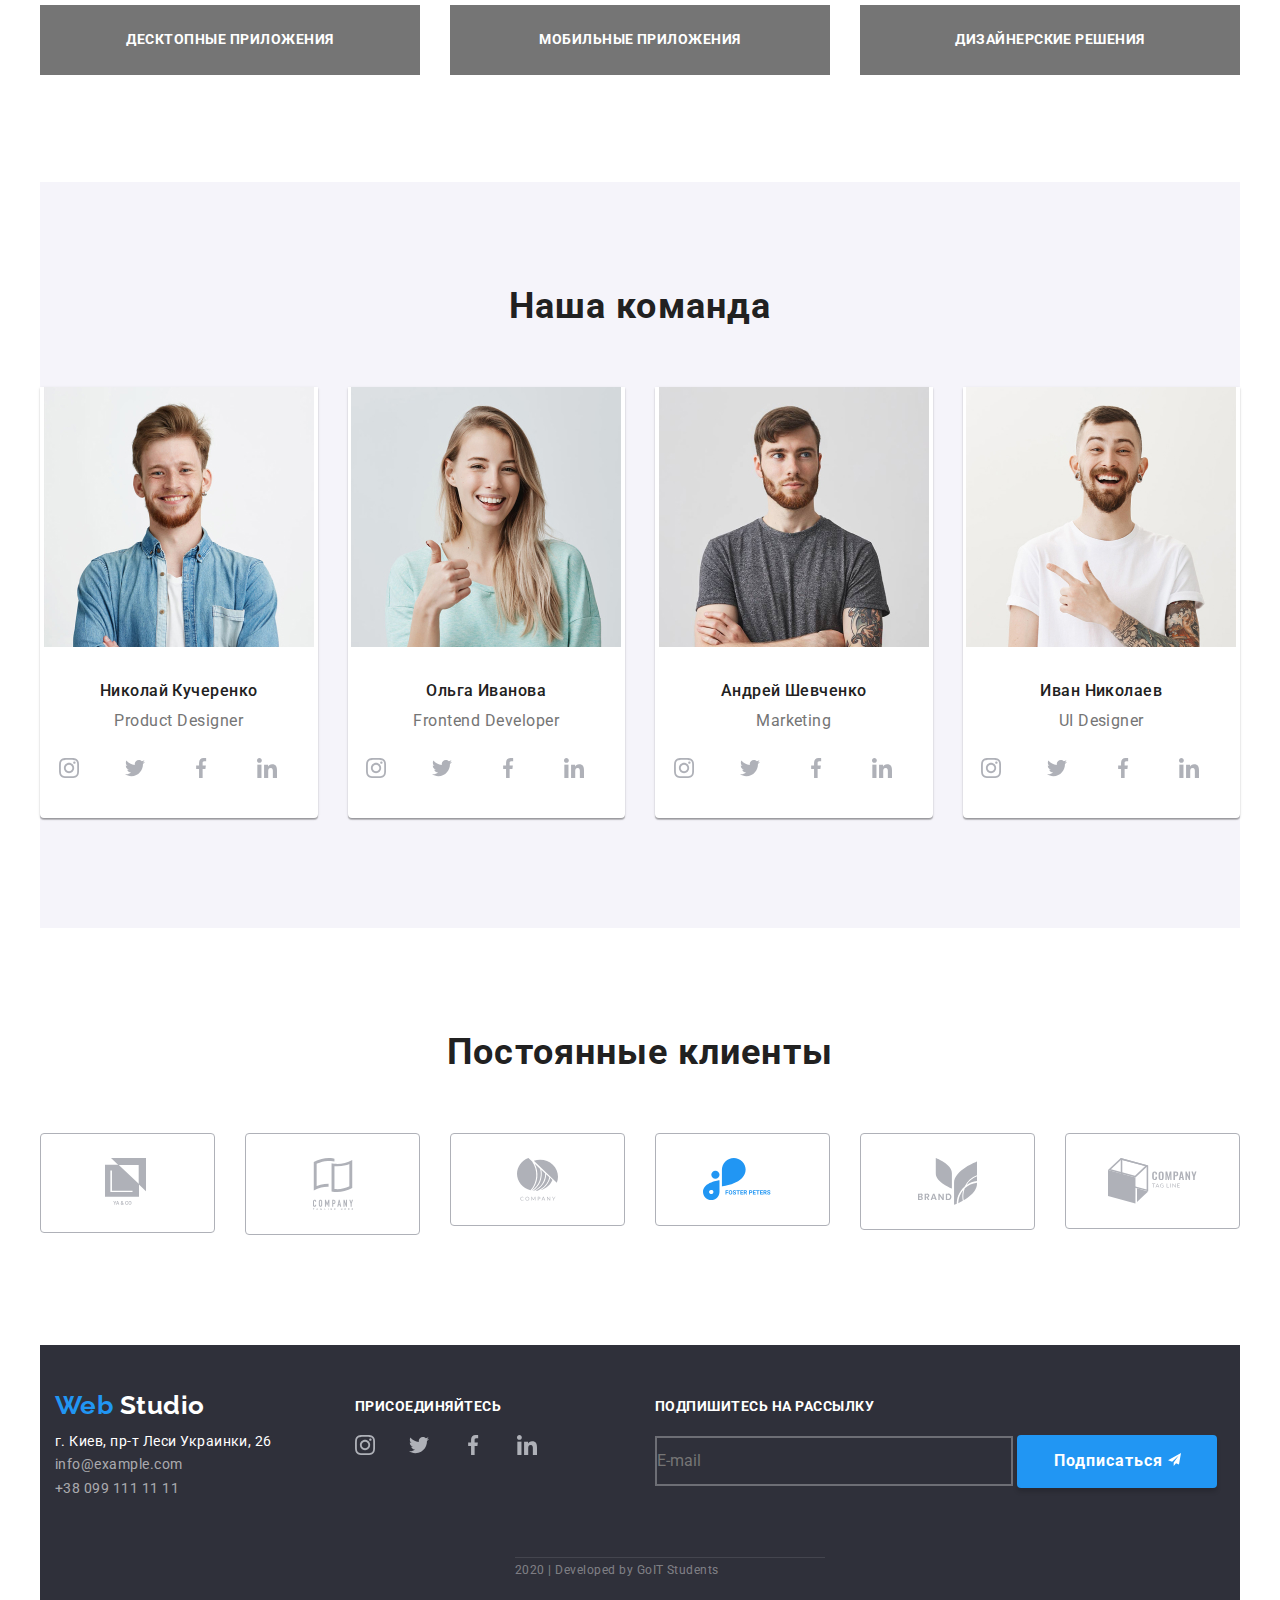
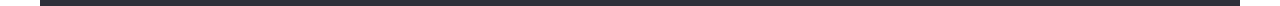
==== commit 1b251ccb: "Праця над ДЗ -3" ====
--- a/index.html
+++ b/index.html
@@ -332,7 +332,7 @@
     </main>
 
     <!-- footer -->
-    <footer class="footer-block container">
+    <footer class="footer-block">
       <div class="main-footer-block">
         
       <div class="contacts-footer-block">
--- a/css/style.css
+++ b/css/style.css
@@ -350,6 +350,7 @@
 .button-filter:focus {
   color: var(--third-text-color);
   background-color: #2196f3;
+  cursor: pointer;
 }
 
 .button-list {
@@ -367,7 +368,7 @@
   justify-content: center;
   margin-top: 93px;
   margin-bottom: 34px;
-  background-color: deeppink;
+  /* background-color: deeppink; */
   padding-bottom: 16px;
 }
 
@@ -387,22 +388,24 @@
 }
 
 .portfolio-pages {
-  background-color: yellow;
+  /* background-color: yellow; */
   flex-wrap: wrap;
   margin-top: 0;
-
-  /* flex-wrap: wrap; */
-  /* justify-content: space-around; */
+  margin-bottom: 94px;
 }
 .page {
   margin-right: 30px;
-  background-color: salmon;
-  width: 380px;
+  margin-bottom: 30px;
+  /* background-color: salmon; */
+  width: calc((100% - 60px) / 3);
 }
 
 .page:nth-child(3n) {
   margin-right: 0;
 }
+.page:nth-last-child(-n + 3) {
+  margin-bottom: 0;
+}
 
 .page-img {
   width: 380px;
@@ -413,11 +416,17 @@
   font-weight: 400;
   font-size: 18px;
   line-height: 1.55;
+  display: none;
 }
 
 /* footer */
 .footer-block {
   background-color: #2f303a;
+  width: 1200px;
+  margin-left: auto;
+  margin-right: auto;
+  padding-left: 15px;
+  padding-right: 15px;
 }
 
 /*footer-logo */
@@ -509,7 +518,7 @@
 }
 
 .footer-block .subscription {
-  min-width: 358px;
+  width: 358px;
   height: 50px;
   color: rgba(255, 255, 255, 0.6);
   border: 2px solid rgba(255, 255, 255, 0.3);
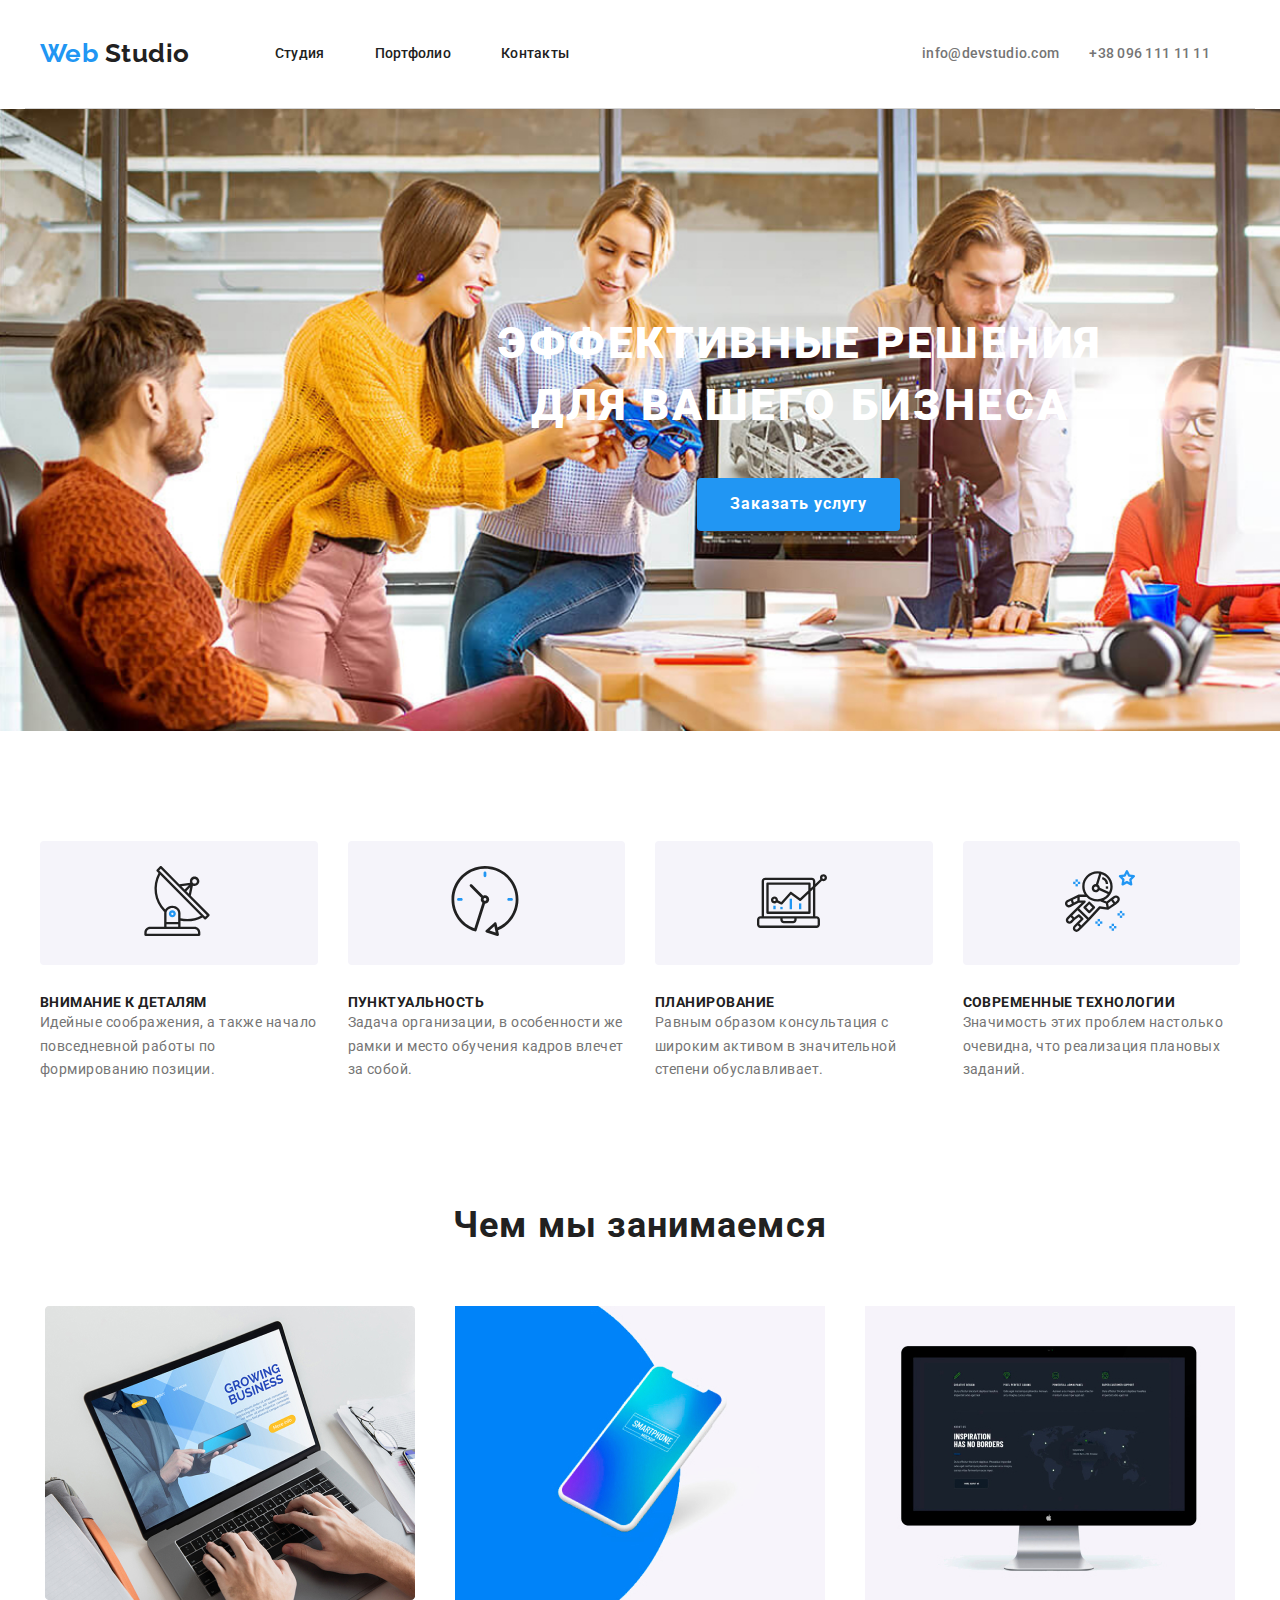
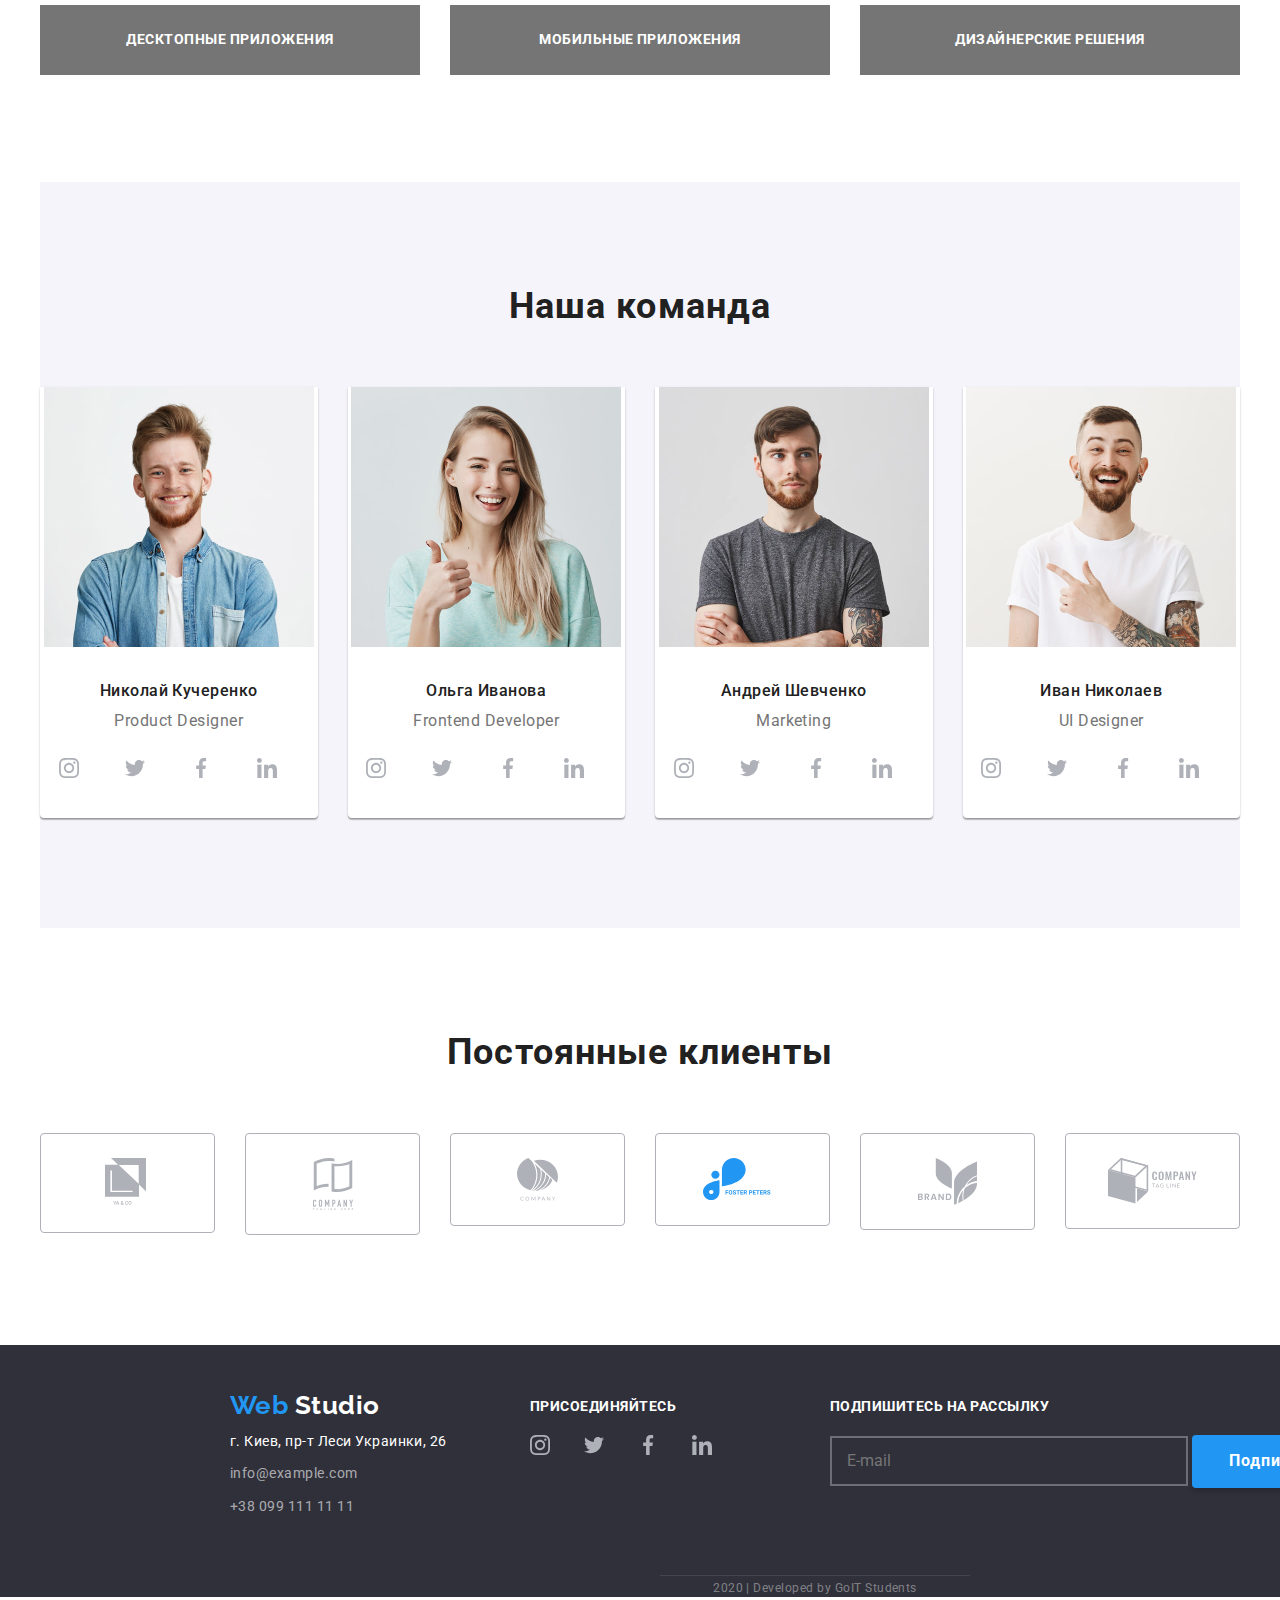
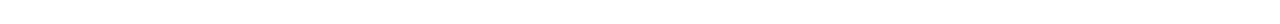
==== commit b359be76: "Дороблює ДЗ-3" ====
--- a/index.html
+++ b/index.html
@@ -298,32 +298,56 @@
           <ul class="list-style content-center">
             <li class="company-box">
               <a href="" class="link-company">
-                <img src="images/customers/logo1.svg" alt="logo_1" class="company-logo"/>
-              </a>
-            </li>
-            <li class="company-box">
-              <a href="" class="link-company">
-                <img src="images/customers/logo2.svg" alt="logo_2"  class="company-logo" />
-              </a>
-            </li>
-            <li class="company-box">
-              <a href="" class="link-company">
-                <img src="images/customers/logo3.svg" alt="logo_3"  class="company-logo" />
-              </a>
-            </li>
-            <li class="company-box">
-              <a href="" class="link-company">
-                <img src="images/customers/logo4.svg" alt="logo_4"  class="company-logo"/>
-              </a>
-            </li>
-            <li class="company-box">
-              <a href="" class="link-company">
-                <img src="images/customers/logo5.svg" alt="logo_5"  class="company-logo"/>
-              </a>
-            </li>
-            <li class="company-box">
-              <a href="" class="link-company">
-                <img src="images/customers/logo6.svg" alt="logo_6"  class="company-logo"/>
+                <img
+                  src="images/customers/logo1.svg"
+                  alt="logo_1"
+                  class="company-logo"
+                />
+              </a>
+            </li>
+            <li class="company-box">
+              <a href="" class="link-company">
+                <img
+                  src="images/customers/logo2.svg"
+                  alt="logo_2"
+                  class="company-logo"
+                />
+              </a>
+            </li>
+            <li class="company-box">
+              <a href="" class="link-company">
+                <img
+                  src="images/customers/logo3.svg"
+                  alt="logo_3"
+                  class="company-logo"
+                />
+              </a>
+            </li>
+            <li class="company-box">
+              <a href="" class="link-company">
+                <img
+                  src="images/customers/logo4.svg"
+                  alt="logo_4"
+                  class="company-logo"
+                />
+              </a>
+            </li>
+            <li class="company-box">
+              <a href="" class="link-company">
+                <img
+                  src="images/customers/logo5.svg"
+                  alt="logo_5"
+                  class="company-logo"
+                />
+              </a>
+            </li>
+            <li class="company-box">
+              <a href="" class="link-company">
+                <img
+                  src="images/customers/logo6.svg"
+                  alt="logo_6"
+                  class="company-logo"
+                />
               </a>
             </li>
           </ul>
@@ -334,60 +358,59 @@
     <!-- footer -->
     <footer class="footer-block">
       <div class="main-footer-block">
-        
-      <div class="contacts-footer-block">
-      <h4 class="footer-logo"><span class="title">Web</span> Studio</h4>
-      <address class="footer-address">
-        <span>г. Киев, пр-т Леси Украинки, 26</span><br />
-        <a href="" class="footer-contacts">info@example.com</a></br>
-        <a href="" class="footer-contacts">+38 099 111 11 11</a>
-      </address>
-    </div>
-    
-      <div class="logo-block">
-      <h3 class="footer-title">присоединяйтесь</h3>
-      <ul class="list-style logo-box-footer">
-        <li class="footer-links">
-          <a href="" class="footer-link">
-            <img src="images/social_links/instagram.svg" alt="instagram" />
+        <div class="contacts-footer-block">
+          <h4 class="footer-logo"><span class="title">Web</span> Studio</h4>
+          <address class="footer-address">
+            <span>г. Киев, пр-т Леси Украинки, 26</span><br />
+            <a href="" class="footer-contacts">info@example.com</a>
+            <a href="" class="footer-contacts">+38 099 111 11 11</a>
+          </address>
+        </div>
+
+        <div class="logo-block">
+          <h3 class="footer-title">присоединяйтесь</h3>
+          <ul class="list-style logo-box-footer">
+            <li class="footer-links">
+              <a href="" class="footer-link">
+                <img src="images/social_links/instagram.svg" alt="instagram" />
+              </a>
+            </li>
+            <li class="footer-links">
+              <a href="" class="footer-link">
+                <img src="images/social_links/twitter.svg" alt="twitter" />
+              </a>
+            </li>
+            <li class="footer-links">
+              <a href="" class="footer-link">
+                <img src="images/social_links/facebook.svg" alt="facebook" />
+              </a>
+            </li>
+            <li class="footer-links">
+              <a href="" class="footer-link">
+                <img src="images/social_links/linkedin.svg" alt="linkedin" />
+              </a>
+            </li>
+          </ul>
+        </div>
+
+        <form class="form-page">
+          <h3 class="footer-title">Подпишитесь на рассылку</h3>
+          <input
+            type="text"
+            placeholder="E-mail"
+            name="email"
+            required
+            class="subscription footer-block"
+          />
+          <a href="" class="button"
+            >Подписаться
+            <img
+              src="./images/subscription-logo.svg"
+              alt="logo"
+              class="logo-img"
+            />
           </a>
-        </li>
-        <li class="footer-links">
-          <a href="" class="footer-link">
-            <img src="images/social_links/twitter.svg" alt="twitter" />
-          </a>
-        </li>
-        <li class="footer-links">
-          <a href="" class="footer-link">
-            <img src="images/social_links/facebook.svg" alt="facebook" />
-          </a>
-        </li>
-        <li class="footer-links">
-          <a href="" class="footer-link">
-            <img src="images/social_links/linkedin.svg" alt="linkedin" />
-          </a>
-        </li>
-      </ul>
-      </div>
-
-      <form class="form-page">
-        <h3 class="footer-title">Подпишитесь на рассылку</h3>
-        <input
-          type="text"
-          placeholder="E-mail"
-          name="email"
-          required
-          class="subscription footer-block"
-        />
-        <a href="" class="button"
-          >Подписаться
-          <img
-            src="./images/subscription-logo.svg"
-            alt="logo"
-            class="logo-img"
-          />
-        </a>
-      </form>
+        </form>
       </div>
 
       <span class="contacts-down">2020 | Developed by GoIT Students</span>
--- a/css/style.css
+++ b/css/style.css
@@ -421,8 +421,9 @@
 
 /* footer */
 .footer-block {
+  width: 1600px;
+  height: 252px;
   background-color: #2f303a;
-  width: 1200px;
   margin-left: auto;
   margin-right: auto;
   padding-left: 15px;
@@ -445,7 +446,7 @@
 }
 
 .contacts-footer-block {
-  width: 231px;
+  min-width: 231px;
   display: inline-block;
   padding-top: 45px;
   padding-bottom: 28px;
@@ -461,6 +462,7 @@
 }
 
 .footer-contacts {
+  display: inline-block;
   color: rgba(255, 255, 255, 0.6);
   margin-top: 9px;
 }
@@ -525,21 +527,24 @@
   font-weight: 400;
   font-size: 16px;
   line-height: 1.9;
-  padding: 0;
+  padding: 15px;
 }
 
 .main-footer-block {
   margin-bottom: 28px;
   display: flex;
   padding: 0;
+  margin-left: 215px;
+  margin-right: 216px;
 }
 /* page down */
 
 .contacts-down {
-  min-width: 310px;
+  width: 310px;
   display: inline-block;
-  margin-left: 460px;
+  text-align: center;
   margin-bottom: 24px;
+  margin-left: 645px;
   border-top: 1px solid rgba(255, 255, 255, 0.1);
   color: rgba(255, 255, 255, 0.4);
   font-weight: 400;
@@ -552,6 +557,7 @@
   padding-top: 94px;
   padding-bottom: 94px;
 }
+
 .customers-box {
   width: 1170;
   /* background-color: lawngreen; */
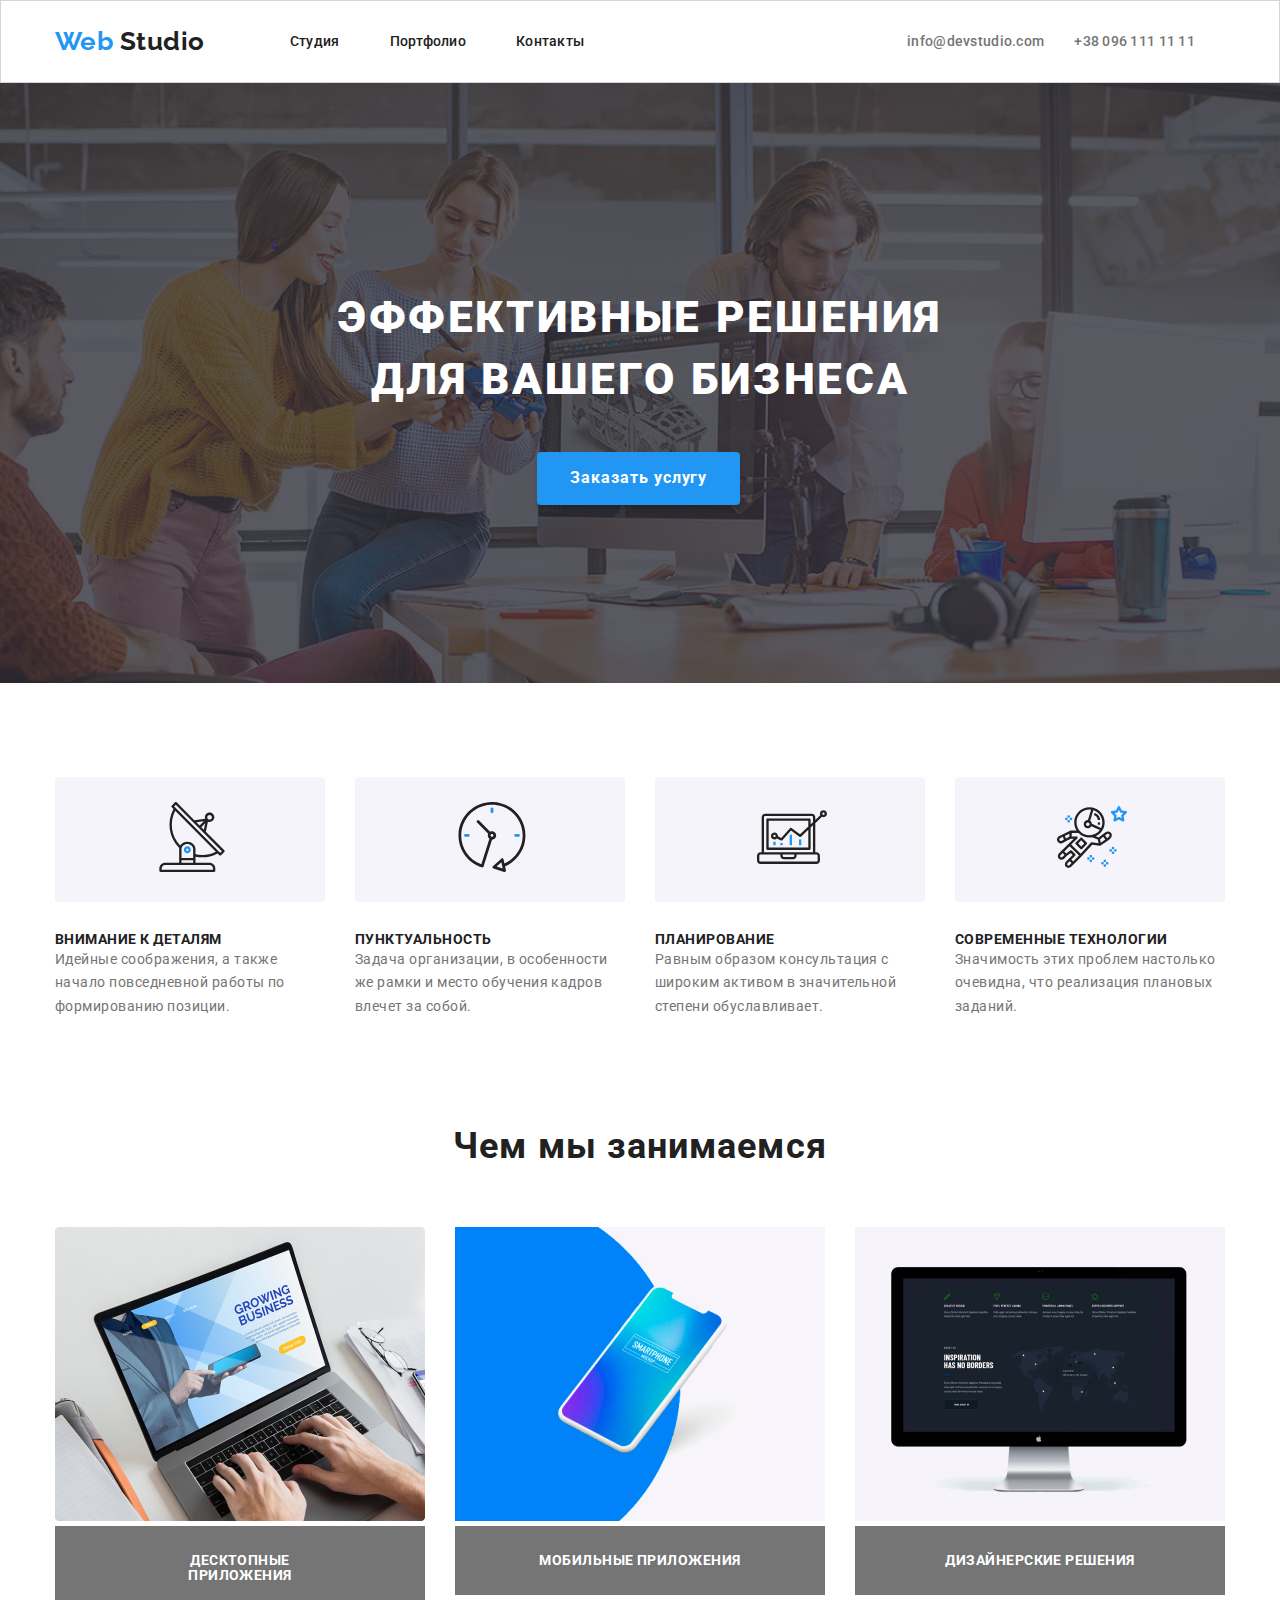
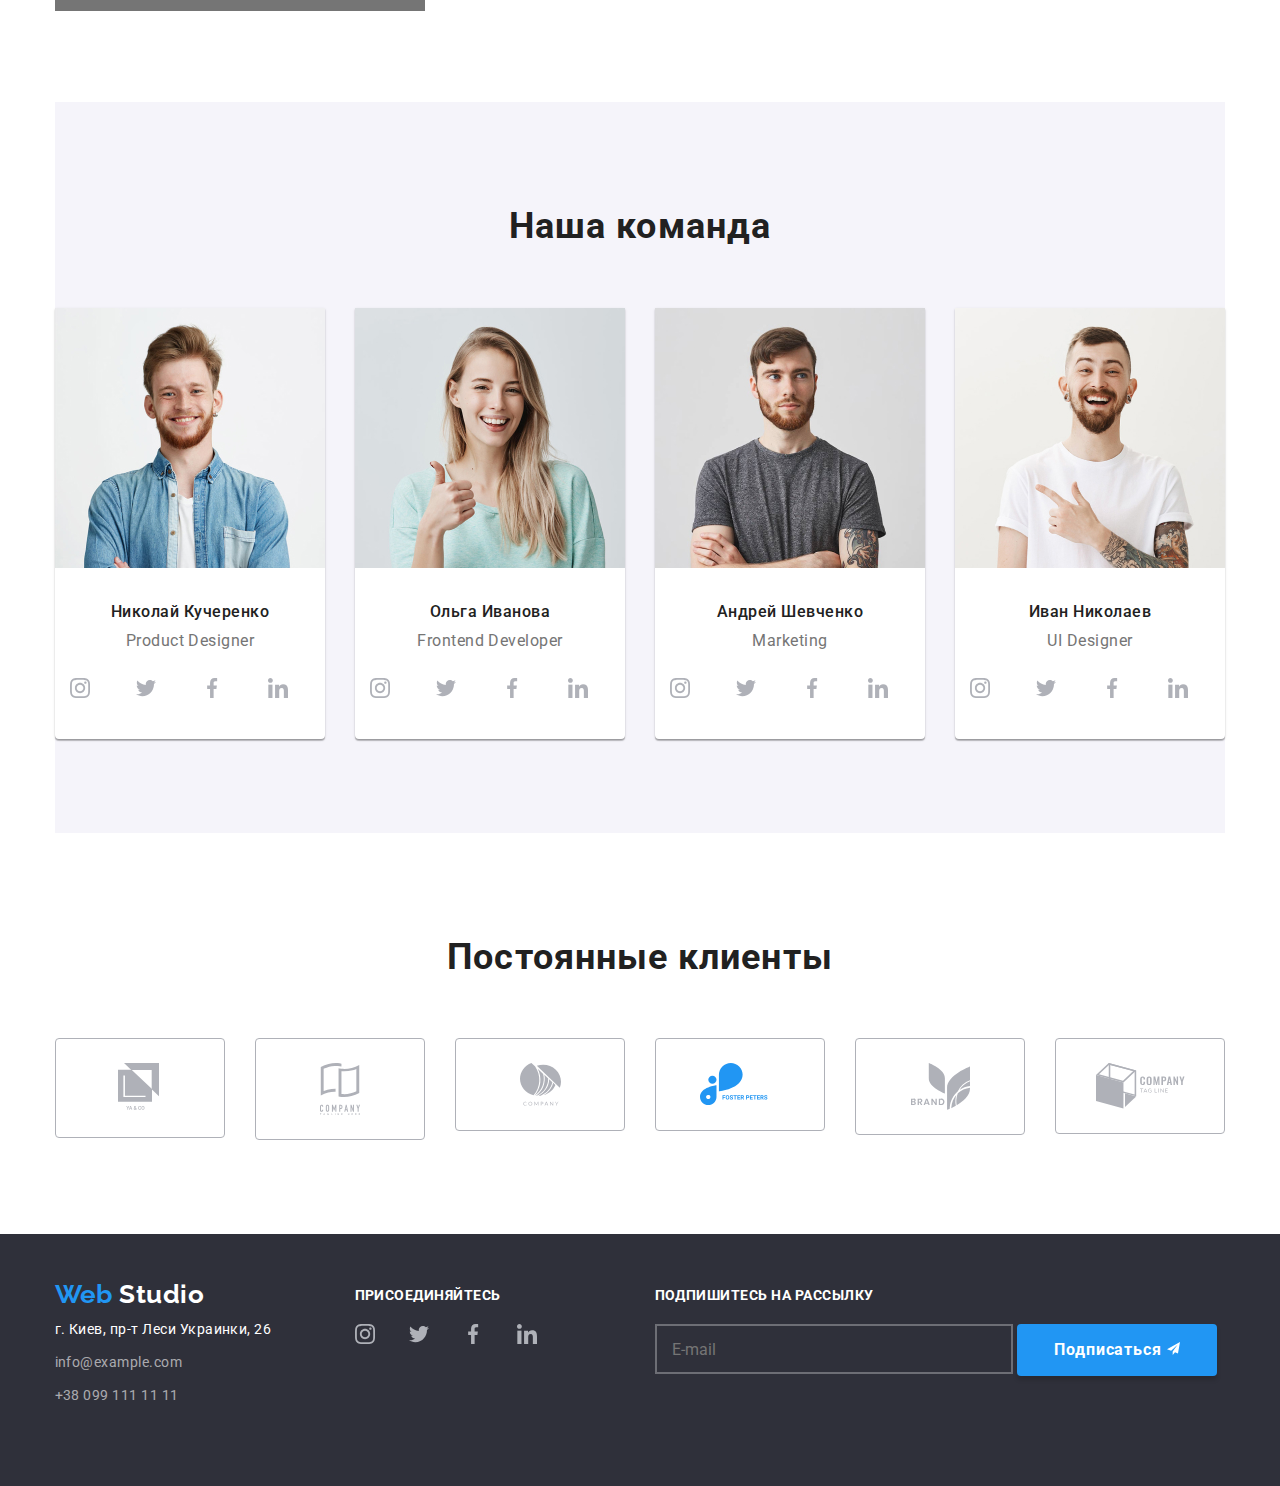
==== commit 5a409782: "Виправляє помилки" ====
--- a/index.html
+++ b/index.html
@@ -17,7 +17,7 @@
 
   <body>
     <!-- header -->
-    <header>
+    <header class="header">
       <!-- nav-header -->
       <div class="container header-container">
         <nav class="header-nav">
@@ -413,7 +413,7 @@
         </form>
       </div>
 
-      <span class="contacts-down">2020 | Developed by GoIT Students</span>
+      <!-- <p class="contacts-down">2020 | Developed by GoIT Students</p> -->
     </footer>
   </body>
 </html>
--- a/css/style.css
+++ b/css/style.css
@@ -3,7 +3,8 @@
 }
 
 *,
-*::before *::after {
+*::before,
+*::after {
   box-sizing: inherit;
   margin: 0;
   padding: 0;
@@ -73,17 +74,19 @@
 
 .container {
   /* background-color: yellow; */
-  width: 1230px;
+  width: 1200px;
   margin-left: auto;
   margin-right: auto;
   padding-left: 15px;
   padding-right: 15px;
 }
+.header {
+  border: 1px solid rgba(117, 117, 117, 0.3);
+}
 
 .header-container {
   display: flex;
   align-items: center;
-  border-bottom: 1px solid rgba(117, 117, 117, 0.3);
 }
 
 .header-nav {
@@ -164,14 +167,18 @@
 
 /* hero section */
 .first-section {
-  width: 1600px;
   margin-left: auto;
   margin-right: auto;
-
-  background-image: url(../images/background.jpg);
+  max-width: 1600px;
+  height: 600px;
+  background-color: black;
+  background-image: linear-gradient(
+      rgba(47, 48, 58, 0.8),
+      rgba(47, 48, 58, 0.8)
+    ),
+    url(../images/background.jpg);
   background-size: cover;
   background-position: center;
-  background-color: rgba(47, 48, 58, 0.8);
 }
 
 .hero-section {
@@ -200,7 +207,7 @@
 }
 
 .block {
-  width: 280px;
+  width: 270px;
   margin-right: 30px;
 }
 
@@ -244,7 +251,7 @@
 
 .work-box {
   margin-right: 30px;
-  width: 380px;
+  width: 370px;
 }
 
 .work-box:last-child {
@@ -269,7 +276,7 @@
 .person-box {
   margin-right: 30px;
   text-align: center;
-  width: 280px;
+  width: 270px;
   background-color: #ffffff;
   box-shadow: 0px 2px 1px rgba(0, 0, 0, 0.2), 0px 1px 1px rgba(0, 0, 0, 0.14),
     0px 1px 3px rgba(0, 0, 0, 0.12);
@@ -320,7 +327,7 @@
   display: block;
   padding-top: 24px;
   padding-bottom: 24px;
-  width: 175px;
+  width: 170px;
   border: 1px solid #afb1b8;
   border-radius: 4px;
 }
@@ -408,7 +415,7 @@
 }
 
 .page-img {
-  width: 380px;
+  width: 370px;
 }
 
 .portfolio-text {
@@ -421,7 +428,6 @@
 
 /* footer */
 .footer-block {
-  width: 1600px;
   height: 252px;
   background-color: #2f303a;
   margin-left: auto;
@@ -533,6 +539,7 @@
 .main-footer-block {
   margin-bottom: 28px;
   display: flex;
+  justify-content: center;
   padding: 0;
   margin-left: 215px;
   margin-right: 216px;
@@ -540,11 +547,8 @@
 /* page down */
 
 .contacts-down {
-  width: 310px;
-  display: inline-block;
-  text-align: center;
-  margin-bottom: 24px;
-  margin-left: 645px;
+  text-align: center;
+  margin-bottom: 0;
   border-top: 1px solid rgba(255, 255, 255, 0.1);
   color: rgba(255, 255, 255, 0.4);
   font-weight: 400;
@@ -559,7 +563,7 @@
 }
 
 .customers-box {
-  width: 1170;
+  width: 1170px;
   /* background-color: lawngreen; */
   padding-bottom: 94px;
   padding-top: 94px;
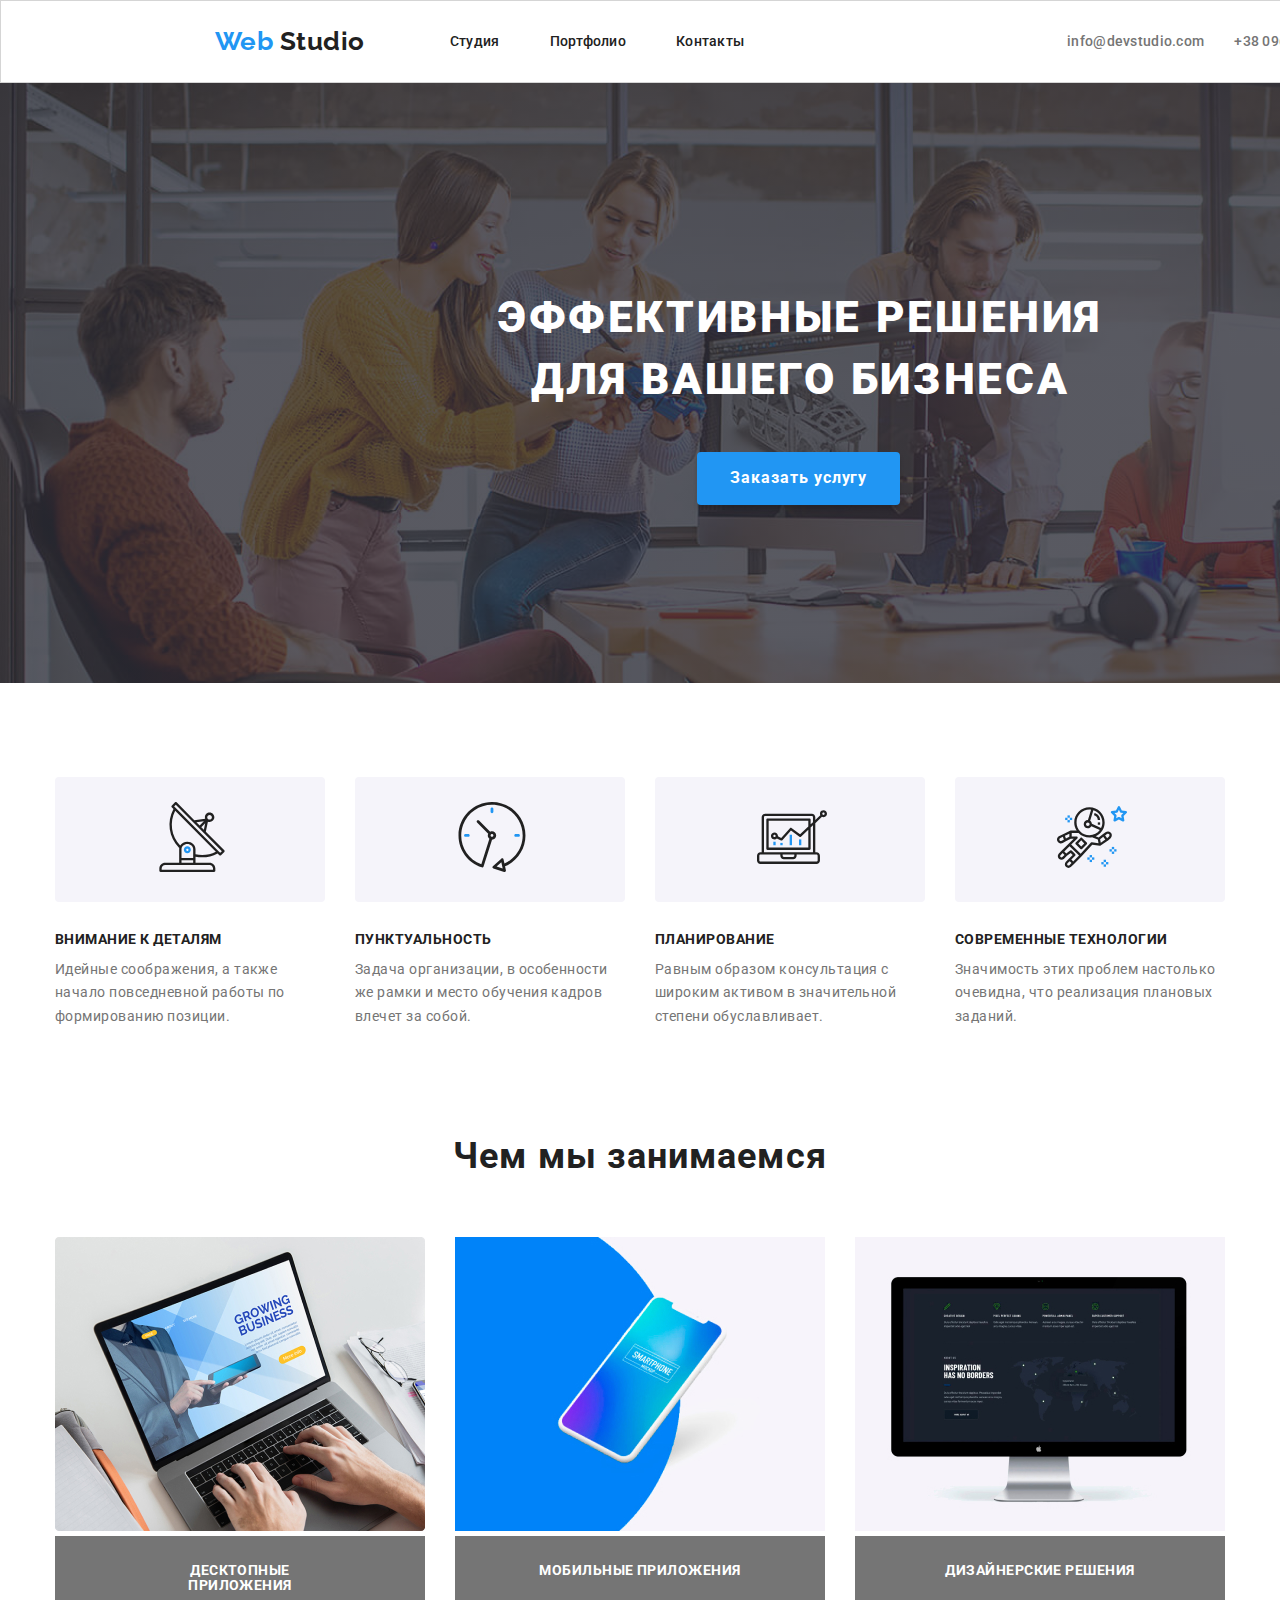
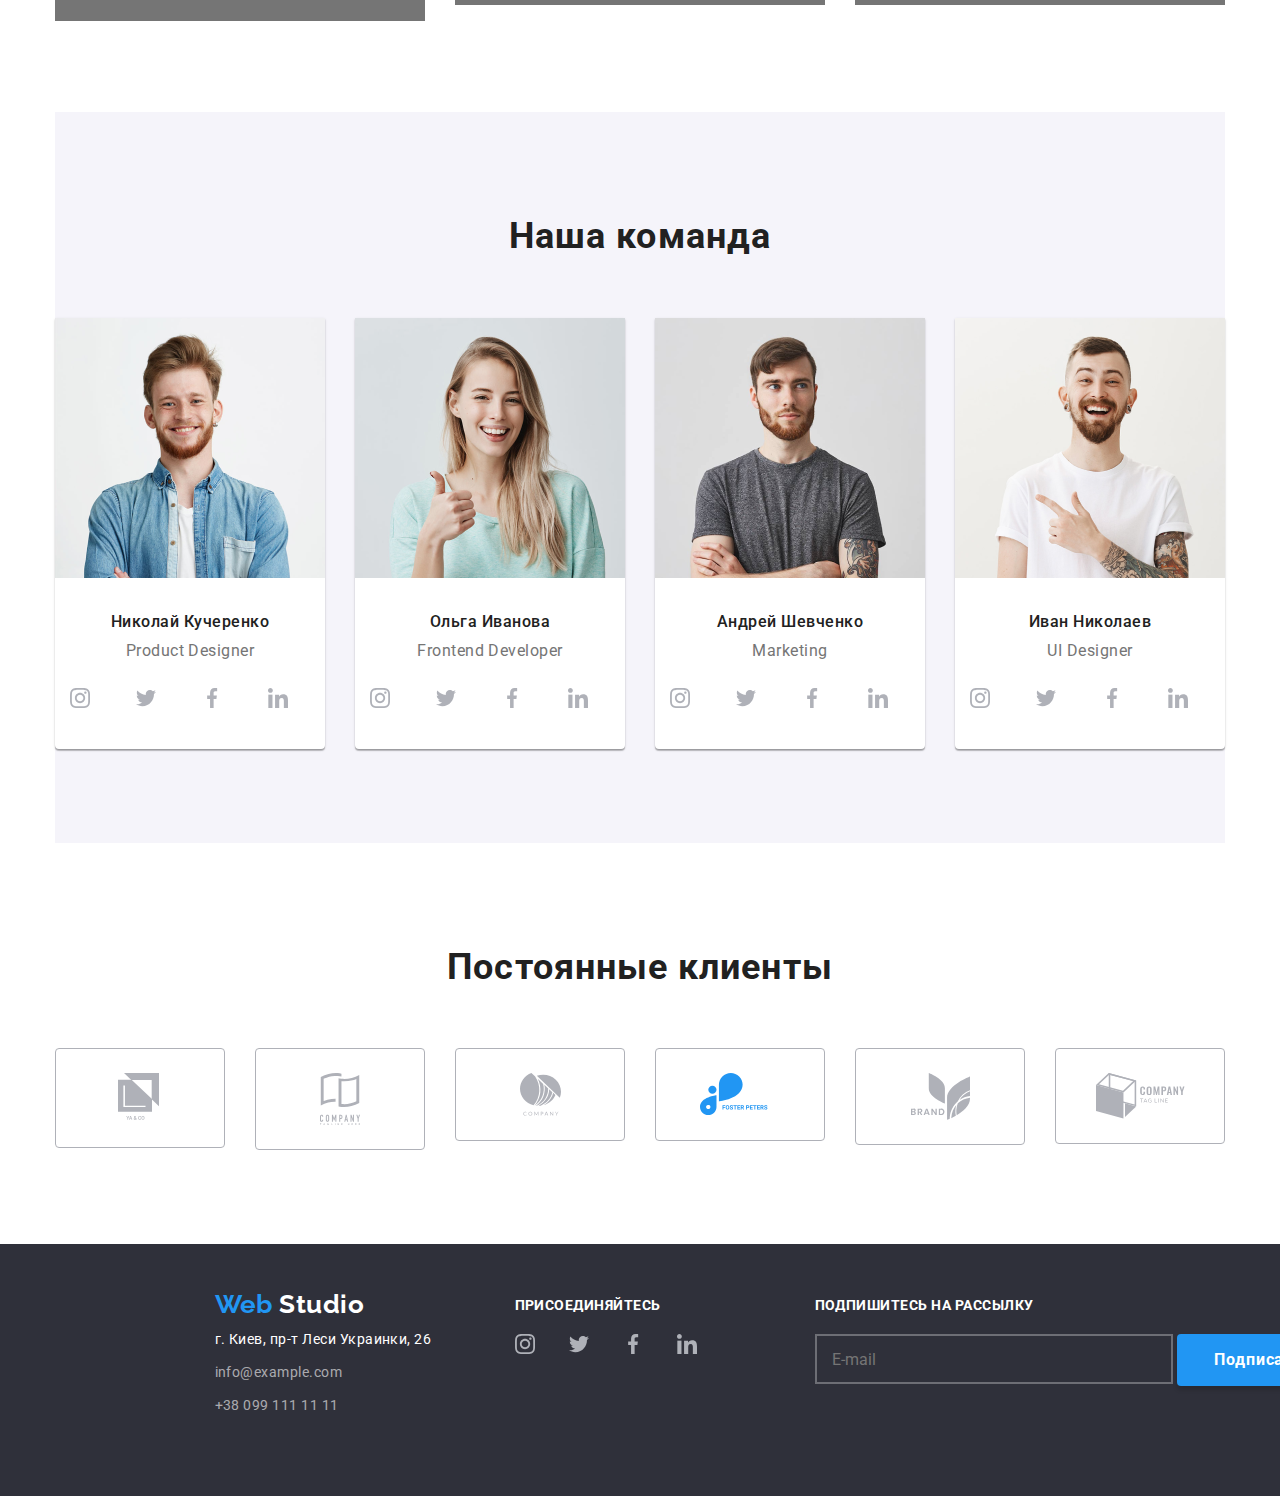
==== commit e3b2bc02: "Вносить правки в дз -3" ====
--- a/index.html
+++ b/index.html
@@ -144,7 +144,7 @@
           <h2 class="primery-text-title">Наша команда</h2>
           <ul class="list-style">
             <li class="person-box">
-              <img src="images/team/photo_1.jpg" alt="photo_1" />
+              <img src="images/team/photo1.png" alt="photo_1" />
               <h3 class="team-title">Николай Кучеренко</h3>
               <p class="team-text">Product Designer</p>
               <ul class="list-style icon-box">
@@ -180,7 +180,7 @@
               </ul>
             </li>
             <li class="person-box">
-              <img src="images/team/photo_2.jpg" alt="photo_2" />
+              <img src="images/team/photo2.png" alt="photo_2" />
               <h3 class="team-title">Ольга Иванова</h3>
               <p class="team-text">Frontend Developer</p>
               <ul class="list-style icon-box">
@@ -216,7 +216,7 @@
               </ul>
             </li>
             <li class="person-box">
-              <img src="images/team/photo_3.jpg" alt="photo_3" />
+              <img src="images/team/photo3.png" alt="photo_3" />
               <h3 class="team-title">Андрей Шевченко</h3>
               <p class="team-text">Marketing</p>
               <ul class="list-style icon-box">
@@ -252,7 +252,7 @@
               </ul>
             </li>
             <li class="person-box">
-              <img src="images/team/photo_4.jpg" alt="photo_4" />
+              <img src="images/team/photo4.png" alt="photo_4" />
               <h3 class="team-title">Иван Николаев</h3>
               <p class="team-text">UI Designer</p>
               <ul class="list-style icon-box">
--- a/css/style.css
+++ b/css/style.css
@@ -67,21 +67,20 @@
   letter-spacing: 0.03em;
 }
 
-/* .main-container {
-  width: 1600px;
-  background-color: aquamarine;
-} */
-
 .container {
-  /* background-color: yellow; */
   width: 1200px;
   margin-left: auto;
   margin-right: auto;
   padding-left: 15px;
   padding-right: 15px;
 }
+
+/* Header */
 .header {
   border: 1px solid rgba(117, 117, 117, 0.3);
+  width: 1600px;
+  margin-left: auto;
+  margin-right: auto;
 }
 
 .header-container {
@@ -92,13 +91,9 @@
 .header-nav {
   display: flex;
   align-items: center;
-  /* border: 1px solid #ececec; */
-  /* background-color: bisque; */
-}
-
-/* header */
-/* nav-header */
-/* logo */
+}
+
+/* Logo*/
 
 .logo {
   padding-top: 25px;
@@ -119,19 +114,16 @@
 /* nav-inner */
 .nav-inner {
   display: flex;
-  /* width: 294px; */
   padding-top: 32px;
   padding-bottom: 32px;
-
   font-weight: 500;
   font-size: 14px;
   line-height: 1.14;
   letter-spacing: 0.02em;
 }
+
 .nav-inner .header-link {
   color: var(--secondary-text-color);
-  /* display: block;
-  padding: 5px; */
 }
 
 .header-links + .header-links {
@@ -144,7 +136,6 @@
 }
 
 /* conntacs */
-
 .contacts-header {
   display: flex;
   padding-top: 32px;
@@ -169,7 +160,7 @@
 .first-section {
   margin-left: auto;
   margin-right: auto;
-  max-width: 1600px;
+  width: 1600px;
   height: 600px;
   background-color: black;
   background-image: linear-gradient(
@@ -228,6 +219,7 @@
 }
 
 .advantages-title {
+  margin-bottom: 10px;
   color: var(--secondary-text-color);
   font-weight: 700;
   font-size: 14px;
@@ -243,7 +235,6 @@
 }
 
 /* works section */
-
 .works-blok {
   margin: 0;
   padding: 0;
@@ -272,7 +263,6 @@
 }
 
 /* team section */
-
 .person-box {
   margin-right: 30px;
   text-align: center;
@@ -306,8 +296,6 @@
   min-width: 206px;
   justify-content: center;
   padding-bottom: 24px;
-  /* padding-right: 32px;
-  padding-left: 32px; */
 }
 
 .team-text {
@@ -336,11 +324,9 @@
 .link-company:focus {
   border: 1px solid var(--accent-text-color);
 }
-/* filter-nav*/
-
-.filters {
-}
-
+
+/* Portfolio */
+/* button */
 .button-filter {
   padding: 6px 22px;
   color: black;
@@ -368,14 +354,11 @@
   margin-right: 8px;
 }
 
-/* portfolio */
 .filtr {
   display: flex;
-  /* align-items: flex-start; */
   justify-content: center;
   margin-top: 93px;
   margin-bottom: 34px;
-  /* background-color: deeppink; */
   padding-bottom: 16px;
 }
 
@@ -395,7 +378,6 @@
 }
 
 .portfolio-pages {
-  /* background-color: yellow; */
   flex-wrap: wrap;
   margin-top: 0;
   margin-bottom: 94px;
@@ -403,7 +385,6 @@
 .page {
   margin-right: 30px;
   margin-bottom: 30px;
-  /* background-color: salmon; */
   width: calc((100% - 60px) / 3);
 }
 
@@ -428,12 +409,15 @@
 
 /* footer */
 .footer-block {
+  width: 1600px;
   height: 252px;
-  background-color: #2f303a;
+  margin-left: auto;
+  margin-right: auto;
   margin-left: auto;
   margin-right: auto;
   padding-left: 15px;
   padding-right: 15px;
+  background-color: #2f303a;
 }
 
 /*footer-logo */
@@ -544,8 +528,8 @@
   margin-left: 215px;
   margin-right: 216px;
 }
+
 /* page down */
-
 .contacts-down {
   text-align: center;
   margin-bottom: 0;
@@ -564,18 +548,15 @@
 
 .customers-box {
   width: 1170px;
-  /* background-color: lawngreen; */
   padding-bottom: 94px;
   padding-top: 94px;
 }
 .advantages-box {
-  /* background-color: salmon; */
   padding-top: 94px;
 }
 
 .section-box {
   padding-top: 97px;
   padding-bottom: 91px;
-  /* background-color: indigo; */
-  text-align: center;
-}
+  text-align: center;
+}
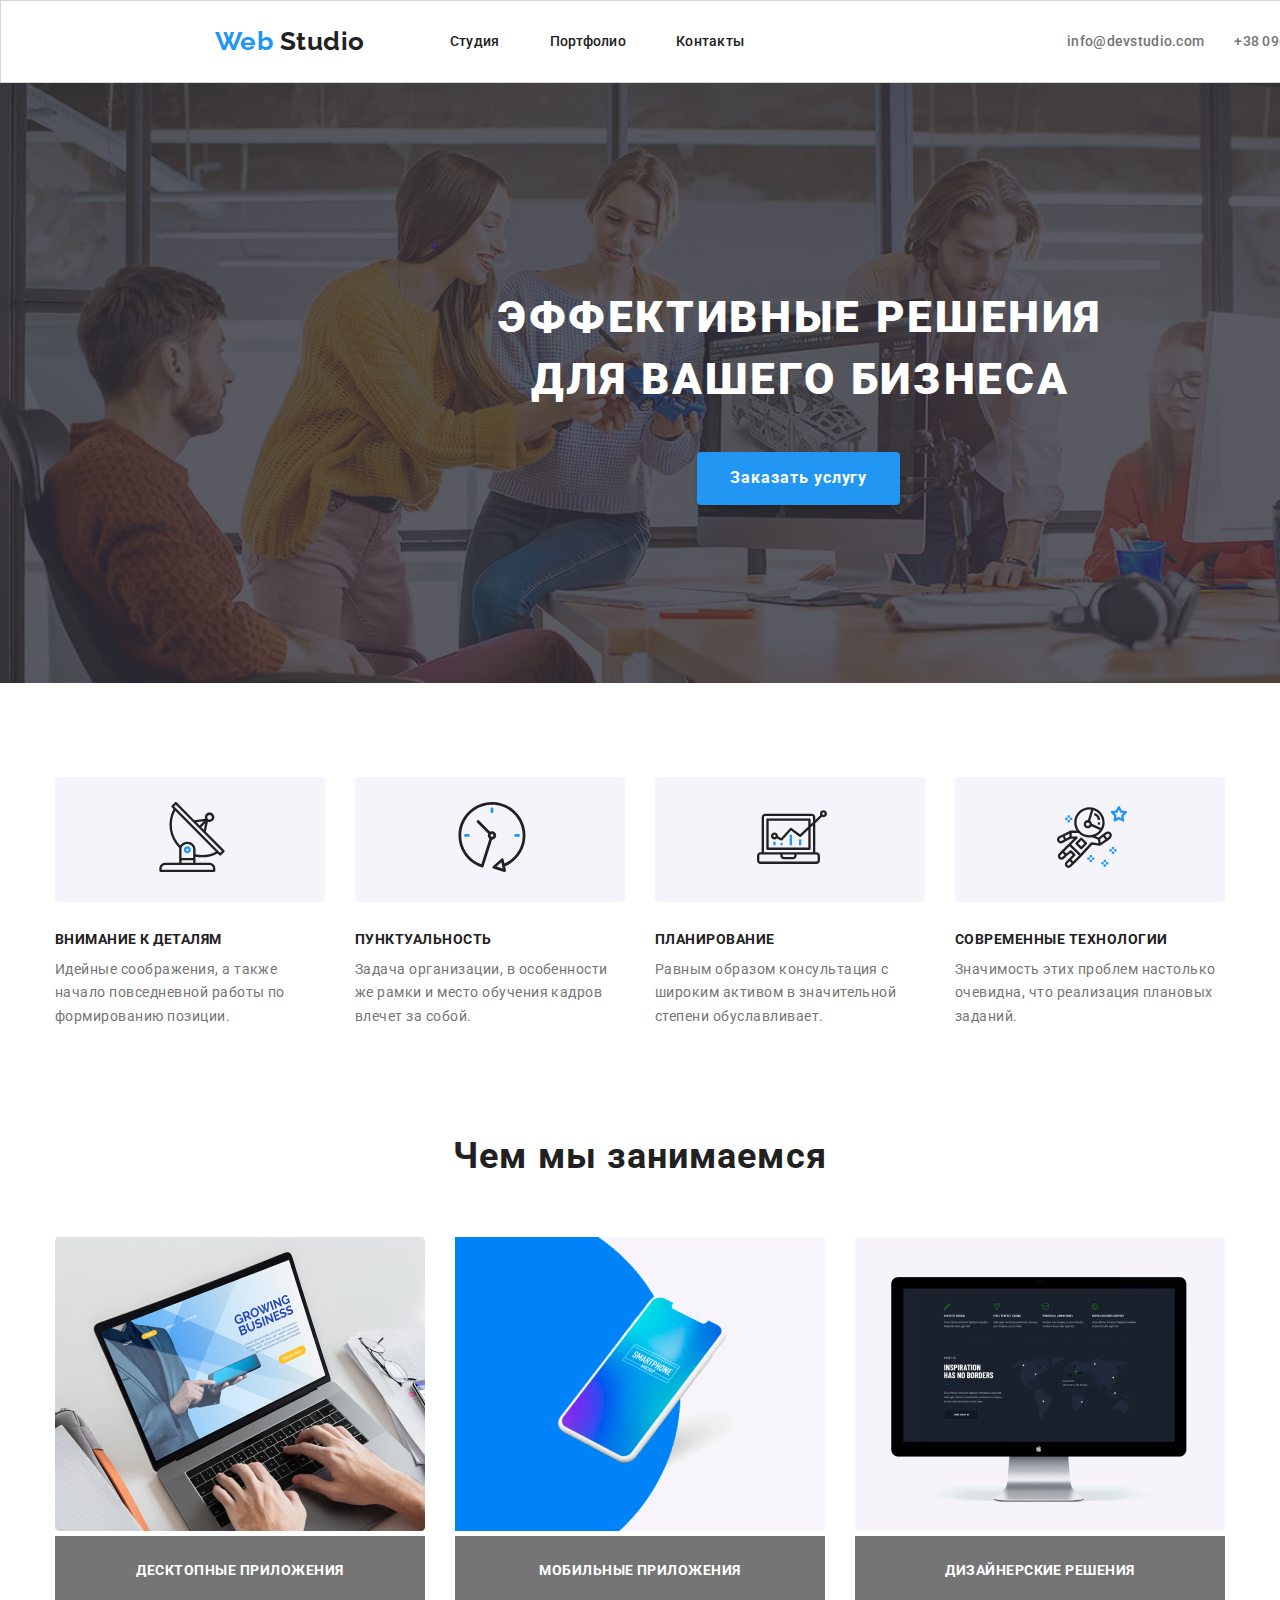
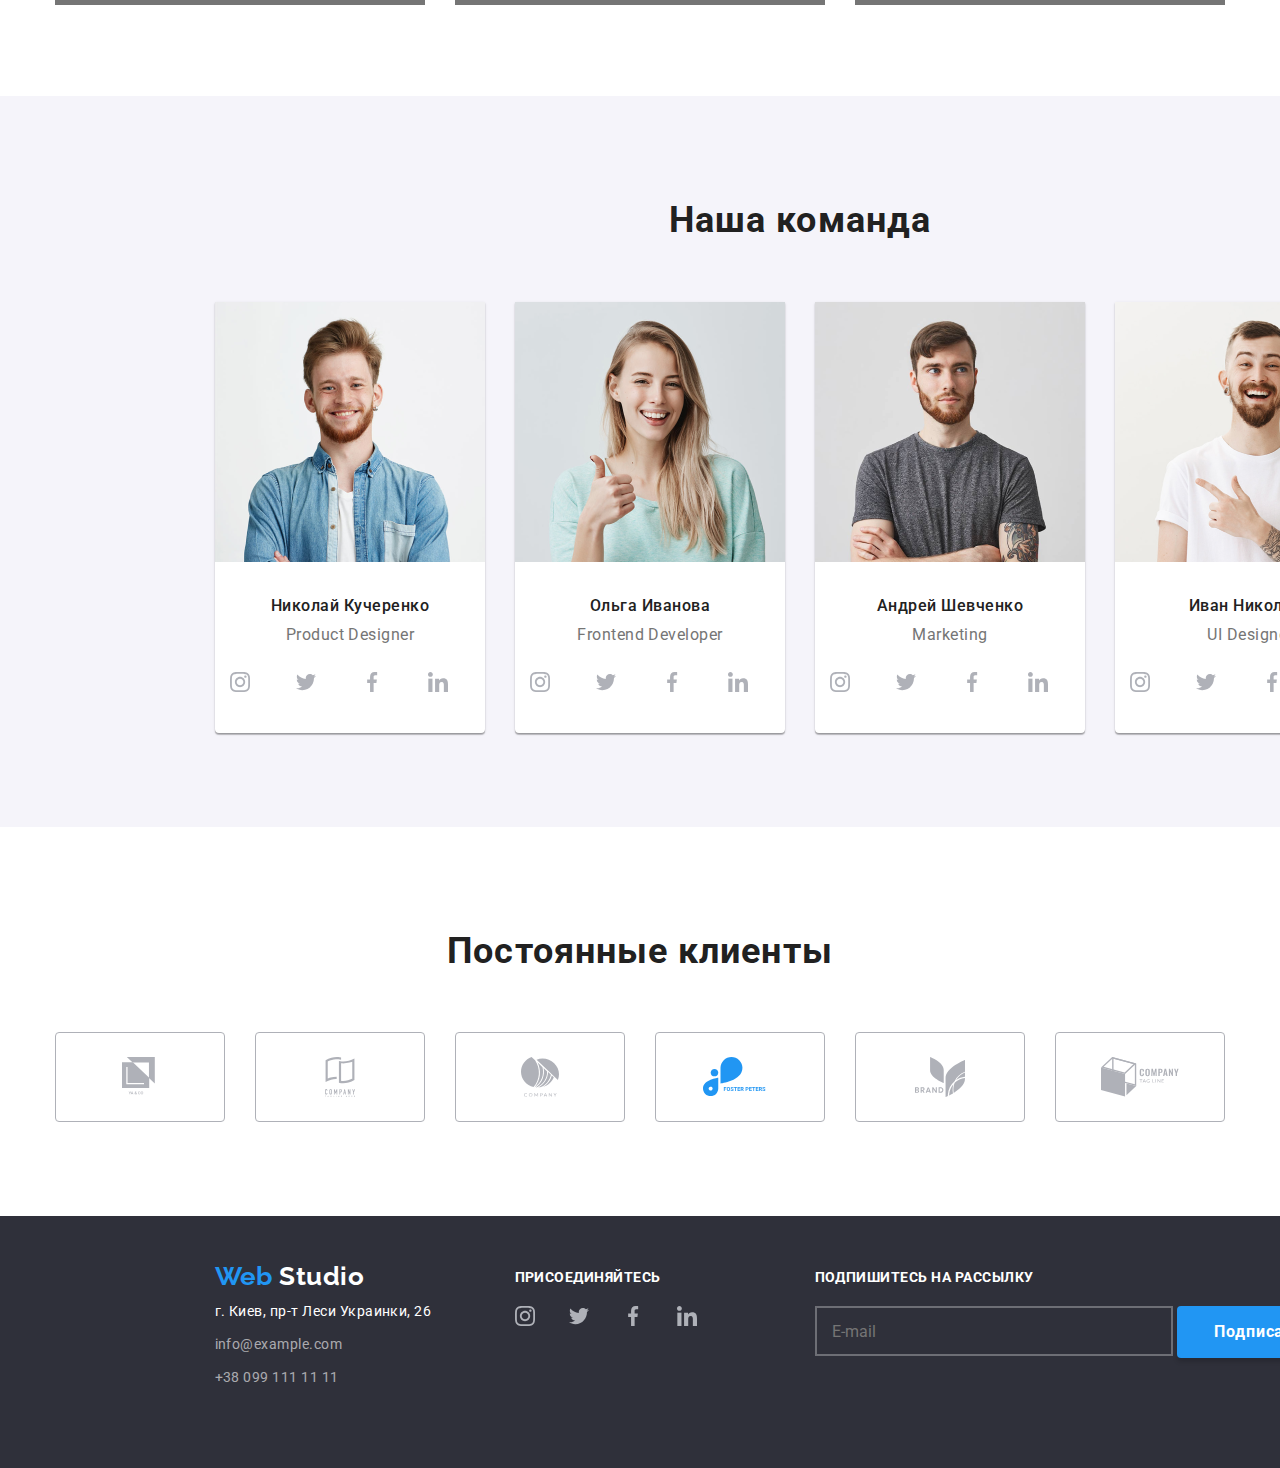
==== commit 65c0193d: "виправляє ДЗ-3" ====
--- a/index.html
+++ b/index.html
@@ -139,8 +139,8 @@
       </section>
 
       <!-- team section -->
-      <section class="container">
-        <div class="section-team">
+      <section class="team-container">
+        <div class="container section-team">
           <h2 class="primery-text-title">Наша команда</h2>
           <ul class="list-style">
             <li class="person-box">
--- a/css/style.css
+++ b/css/style.css
@@ -93,7 +93,7 @@
   align-items: center;
 }
 
-/* Logo*/
+/* logo */
 
 .logo {
   padding-top: 25px;
@@ -250,8 +250,8 @@
 }
 
 .works-title {
-  min-width: 370px;
-  padding: 27px 82px;
+  width: 370px;
+  padding: 27px 0;
 
   background-color: var(--primery-text-color);
   color: var(--third-text-color);
@@ -263,6 +263,12 @@
 }
 
 /* team section */
+.team-container {
+  width: 1600px;
+  margin-left: auto;
+  margin-right: auto;
+  background-color: #f5f4fa;
+}
 .person-box {
   margin-right: 30px;
   text-align: center;
@@ -306,16 +312,17 @@
   line-height: 1.2;
 }
 
-/* customers section */
+/* customers-section */
 .company-box:not(:last-child) {
   margin-right: 30px;
 }
 
 .link-company {
-  display: block;
+  display: flex;
   padding-top: 24px;
   padding-bottom: 24px;
   width: 170px;
+  height: 90px;
   border: 1px solid #afb1b8;
   border-radius: 4px;
 }
@@ -407,7 +414,7 @@
   display: none;
 }
 
-/* footer */
+/* Footer */
 .footer-block {
   width: 1600px;
   height: 252px;
